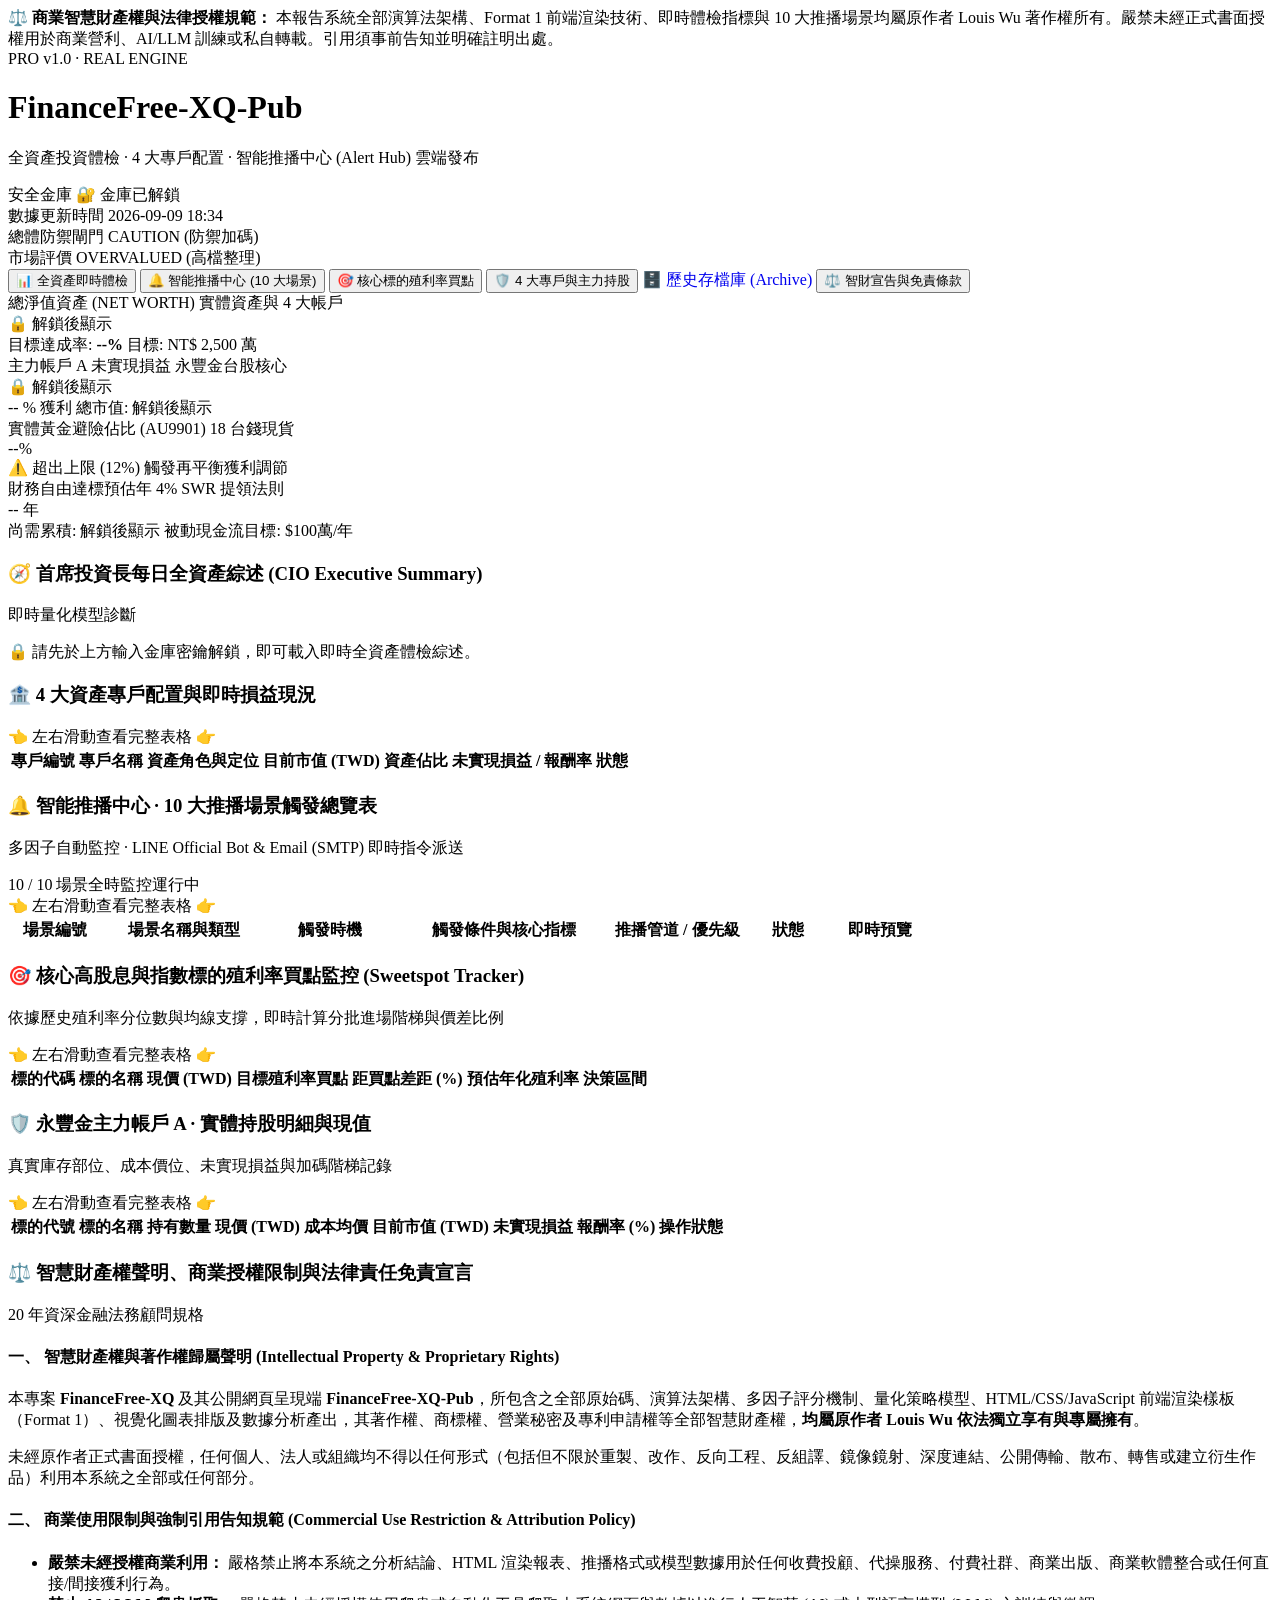
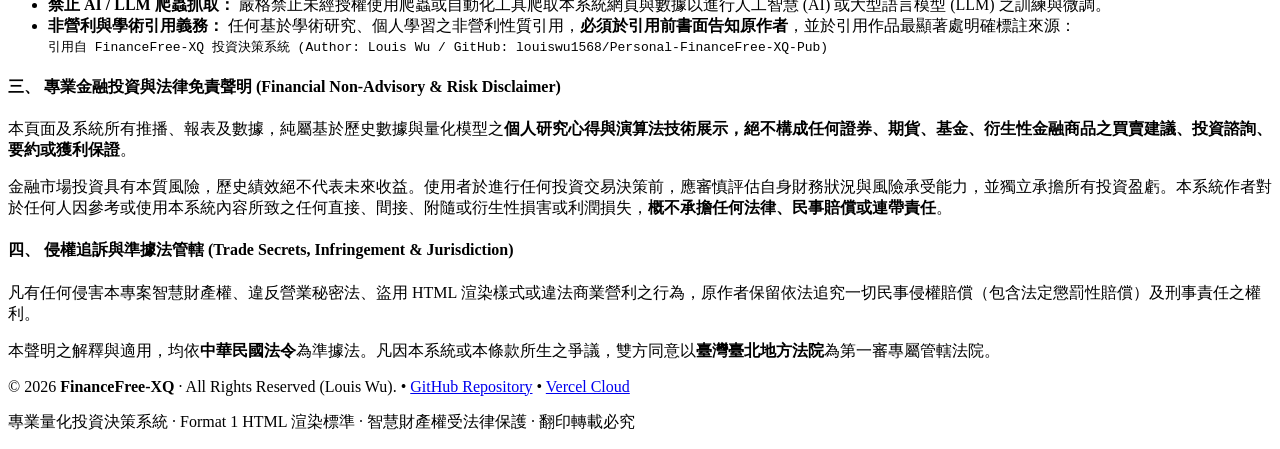
==== index.html @ f8b5282b "chore(repo): 對齊 GitHub 新儲存庫名稱 Personal-FinanceFree-XQ-Pub 與 Personal-FinanceFree-XQ" ====
<!DOCTYPE html>
<html lang="zh-TW">
<head>
  <meta charset="UTF-8" />
  <meta name="viewport" content="width=device-width, initial-scale=1.0" />
  <title>FinanceFree-XQ-Pub · 全資產投資體檢與智能推播報告v1.0</title>
  <link rel="preconnect" href="https://fonts.googleapis.com">
  <link rel="preconnect" href="https://fonts.gstatic.com" crossorigin>
  <link href="https://fonts.googleapis.com/css2?family=Outfit:wght@300;400;600;700;800&family=Noto+Sans+TC:wght@300;400;500;700&display=swap" rel="stylesheet">
  <link rel="stylesheet" href="styles.css" />
</head>
<body>
  <!-- Ambient Glow Background Orbs -->
  <div class="glow-orb orb-1"></div>
  <div class="glow-orb orb-2"></div>
  <div class="glow-orb orb-3"></div>

  <!-- Legal Notice Top Strip -->
  <aside class="legal-strip">
    <div class="legal-strip-inner">
      <span class="legal-icon">⚖️</span>
      <span class="legal-text"><strong>商業智慧財產權與法律授權規範：</strong> 本報告系統全部演算法架構、Format 1 前端渲染技術、即時體檢指標與 10 大推播場景均屬原作者 Louis Wu 著作權所有。嚴禁未經正式書面授權用於商業營利、AI/LLM 訓練或私自轉載。引用須事前告知並明確註明出處。</span>
    </div>
  </aside>

  <div class="main-wrapper">
    <!-- Frosted Glass Master Container -->
    <div class="glass-container">
      
      <!-- Top Brand Header -->
      <header class="dashboard-header">
        <div class="brand-block">
          <div class="brand-badge">PRO v1.0 · REAL ENGINE</div>
          <h1 class="gradient-title">FinanceFree-XQ-Pub</h1>
          <p class="brand-subtitle">全資產投資體檢 · 4 大專戶配置 · 智能推播中心 (Alert Hub) 雲端發布</p>
        </div>
        <div class="meta-block">
          <div class="meta-pill" id="vault-pill" style="cursor:pointer;" title="點擊可重新鎖定金庫" onclick="promptRelock()">
            <span class="meta-label">安全金庫</span>
            <span class="badge vault-badge-unlocked" id="vault-status-badge">🔐 金庫已解鎖</span>
          </div>
          <div class="meta-pill">
            <span class="meta-label">數據更新時間</span>
            <span class="meta-value" id="meta-date">2026-09-09 18:34</span>
          </div>
          <div class="meta-pill">
            <span class="meta-label">總體防禦閘門</span>
            <span class="badge badge-caution" id="meta-gate">CAUTION (防禦加碼)</span>
          </div>
          <div class="meta-pill">
            <span class="meta-label">市場評價</span>
            <span class="badge badge-warn" id="meta-regime">OVERVALUED (高檔整理)</span>
          </div>
        </div>
      </header>

      <!-- Navigation Tabs (Okinawa Style Glowing Pills) -->
      <nav class="tabs-nav">
        <button class="nav-pill active" data-tab="tab-overview">
          <span class="nav-icon">📊</span> 全資產即時體檢
        </button>
        <button class="nav-pill" data-tab="tab-alerts">
          <span class="nav-icon">🔔</span> 智能推播中心 (10 大場景)
        </button>
        <button class="nav-pill" data-tab="tab-targets">
          <span class="nav-icon">🎯</span> 核心標的殖利率買點
        </button>
        <button class="nav-pill" data-tab="tab-holdings">
          <span class="nav-icon">🛡️</span> 4 大專戶與主力持股
        </button>
        <a href="./Archive" class="nav-pill" style="text-decoration:none;"><span class="nav-icon">🗄️</span> 歷史存檔庫 (Archive)</a>
        <button class="nav-pill" data-tab="tab-legal">
          <span class="nav-icon">⚖️</span> 智財宣告與免責條款
        </button>
      </nav>

      <!-- TAB 1: Real Overview & KPIs -->
      <section id="tab-overview" class="tab-pane active">
        <!-- 4 Major KPI Cards -->
        <div class="kpi-grid">
          <div class="kpi-card glass-card card-glow-blue">
            <div class="kpi-header">
              <span class="kpi-tag">總淨值資產 (NET WORTH)</span>
              <span class="badge-sub">實體資產與 4 大帳戶</span>
            </div>
            <div class="kpi-num" id="kpi-net-worth">🔒 解鎖後顯示</div>
            <div class="progress-wrap">
              <div class="progress-info">
                <span>目標達成率: <strong id="kpi-coverage">--%</strong></span>
                <span>目標: NT$ 2,500 萬</span>
              </div>
              <div class="progress-track">
                <div class="progress-fill" id="kpi-progress-bar" style="width: 0%;"></div>
              </div>
            </div>
          </div>

          <div class="kpi-card glass-card card-glow-green">
            <div class="kpi-header">
              <span class="kpi-tag">主力帳戶 A 未實現損益</span>
              <span class="badge-sub positive">永豐金台股核心</span>
            </div>
            <div class="kpi-num" id="kpi-port-a-pnl">🔒 解鎖後顯示</div>
            <div class="kpi-sub-text">
              <span class="pnl-pct-badge up">-- % 獲利</span>
              <span class="sub-muted">總市值: 解鎖後顯示</span>
            </div>
          </div>

          <div class="kpi-card glass-card card-glow-amber">
            <div class="kpi-header">
              <span class="kpi-tag">實體黃金避險佔比 (AU9901)</span>
              <span class="badge-sub warn">18 台錢現貨</span>
            </div>
            <div class="kpi-num warning" id="kpi-gold-pct">--%</div>
            <div class="kpi-sub-text">
              <span class="alert-pill">⚠️ 超出上限 (12%)</span>
              <span class="sub-muted">觸發再平衡獲利調節</span>
            </div>
          </div>

          <div class="kpi-card glass-card card-glow-purple">
            <div class="kpi-header">
              <span class="kpi-tag">財務自由達標預估年</span>
              <span class="badge-sub">4% SWR 提領法則</span>
            </div>
            <div class="kpi-num highlight" id="kpi-goal-year">-- 年</div>
            <div class="kpi-sub-text">
              <span id="kpi-gap-to-goal">尚需累積: 解鎖後顯示</span>
              <span class="sub-muted">被動現金流目標: $100萬/年</span>
            </div>
          </div>
        </div>

        <!-- CIO Daily Synthesis -->
        <div class="glass-card summary-box mt-4">
          <div class="card-title-bar">
            <h3>🧭 首席投資長每日全資產綜述 (CIO Executive Summary)</h3>
            <span class="timestamp-tag">即時量化模型診斷</span>
          </div>
          <p class="summary-content" id="cio-summary-text">
            🔒 請先於上方輸入金庫密鑰解鎖，即可載入即時全資產體檢綜述。
          </p>
        </div>

        <!-- 4 Accounts Distribution Table -->
        <div class="glass-card mt-4">
          <div class="card-title-bar">
            <h3>🏦 4 大資產專戶配置與即時損益現況</h3>
          </div>
          <div class="table-scroll-hint">👈 左右滑動查看完整表格 👉</div>
          <div class="table-container">
            <table class="luxury-table">
              <thead>
                <tr>
                  <th>專戶編號</th>
                  <th>專戶名稱</th>
                  <th>資產角色與定位</th>
                  <th>目前市值 (TWD)</th>
                  <th>資產佔比</th>
                  <th>未實現損益 / 報酬率</th>
                  <th>狀態</th>
                </tr>
              </thead>
              <tbody id="accounts-table-body">
                <!-- Rendered dynamically -->
              </tbody>
            </table>
          </div>
        </div>
      </section>

      <!-- TAB 2: 10 Smart Alert Scenarios -->
      <section id="tab-alerts" class="tab-pane">
        <div class="glass-card">
          <div class="card-title-bar flex-between">
            <div>
              <h3>🔔 智能推播中心 · 10 大推播場景觸發總覽表</h3>
              <p class="card-desc">多因子自動監控 · LINE Official Bot & Email (SMTP) 即時指令派送</p>
            </div>
            <span class="pulse-badge"><span class="pulse-dot"></span> 10 / 10 場景全時監控運行中</span>
          </div>
          <div class="table-scroll-hint">👈 左右滑動查看完整表格 👉</div>
          <div class="table-container">
            <table class="luxury-table scenarios-table">
              <thead>
                <tr>
                  <th style="width: 10%;">場景編號</th>
                  <th style="width: 18%;">場景名稱與類型</th>
                  <th style="width: 14%;">觸發時機</th>
                  <th style="width: 24%;">觸發條件與核心指標</th>
                  <th style="width: 14%;">推播管道 / 優先級</th>
                  <th style="width: 10%;">狀態</th>
                  <th style="width: 10%;">即時預覽</th>
                </tr>
              </thead>
              <tbody id="scenarios-table-body">
                <!-- Rendered dynamically -->
              </tbody>
            </table>
          </div>
        </div>
      </section>

      <!-- TAB 3: Buy Targets & Yield Sweetspot -->
      <section id="tab-targets" class="tab-pane">
        <div class="glass-card">
          <div class="card-title-bar">
            <h3>🎯 核心高股息與指數標的殖利率買點監控 (Sweetspot Tracker)</h3>
            <p class="card-desc">依據歷史殖利率分位數與均線支撐，即時計算分批進場階梯與價差比例</p>
          </div>
          <div class="table-scroll-hint">👈 左右滑動查看完整表格 👉</div>
          <div class="table-container">
            <table class="luxury-table">
              <thead>
                <tr>
                  <th>標的代碼</th>
                  <th>標的名稱</th>
                  <th>現價 (TWD)</th>
                  <th>目標殖利率買點</th>
                  <th>距買點差距 (%)</th>
                  <th>預估年化殖利率</th>
                  <th>決策區間</th>
                </tr>
              </thead>
              <tbody id="targets-table-body">
                <!-- Rendered dynamically -->
              </tbody>
            </table>
          </div>
        </div>
      </section>

      <!-- TAB 4: Real Holdings in Portfolio A -->
      <section id="tab-holdings" class="tab-pane">
        <div class="glass-card">
          <div class="card-title-bar">
            <h3>🛡️ 永豐金主力帳戶 A · 實體持股明細與現值</h3>
            <p class="card-desc">真實庫存部位、成本價位、未實現損益與加碼階梯記錄</p>
          </div>
          <div class="table-scroll-hint">👈 左右滑動查看完整表格 👉</div>
          <div class="table-container">
            <table class="luxury-table">
              <thead>
                <tr>
                  <th>標的代號</th>
                  <th>標的名稱</th>
                  <th>持有數量</th>
                  <th>現價 (TWD)</th>
                  <th>成本均價</th>
                  <th>目前市值 (TWD)</th>
                  <th>未實現損益</th>
                  <th>報酬率 (%)</th>
                  <th>操作狀態</th>
                </tr>
              </thead>
              <tbody id="holdings-table-body">
                <!-- Rendered dynamically -->
              </tbody>
            </table>
          </div>
        </div>
      </section>

      <!-- TAB 5: Commercial Legal Policy -->
      <section id="tab-legal" class="tab-pane">
        <div class="glass-card legal-container">
          <div class="card-title-bar">
            <h3>⚖️ 智慧財產權聲明、商業授權限制與法律責任免責宣言</h3>
            <span class="legal-badge-pill">20 年資深金融法務顧問規格</span>
          </div>
          <div class="legal-content">
            <div class="legal-clause">
              <h4>一、 智慧財產權與著作權歸屬聲明 (Intellectual Property & Proprietary Rights)</h4>
              <p>
                本專案 <strong>FinanceFree-XQ</strong> 及其公開網頁呈現端 <strong>FinanceFree-XQ-Pub</strong>，所包含之全部原始碼、演算法架構、多因子評分機制、量化策略模型、HTML/CSS/JavaScript 前端渲染樣板（Format 1）、視覺化圖表排版及數據分析產出，其著作權、商標權、營業秘密及專利申請權等全部智慧財產權，<strong>均屬原作者 Louis Wu 依法獨立享有與專屬擁有</strong>。
              </p>
              <p>
                未經原作者正式書面授權，任何個人、法人或組織均不得以任何形式（包括但不限於重製、改作、反向工程、反組譯、鏡像鏡射、深度連結、公開傳輸、散布、轉售或建立衍生作品）利用本系統之全部或任何部分。
              </p>
            </div>

            <div class="legal-clause">
              <h4>二、 商業使用限制與強制引用告知規範 (Commercial Use Restriction & Attribution Policy)</h4>
              <ul>
                <li><strong>嚴禁未經授權商業利用：</strong> 嚴格禁止將本系統之分析結論、HTML 渲染報表、推播格式或模型數據用於任何收費投顧、代操服務、付費社群、商業出版、商業軟體整合或任何直接/間接獲利行為。</li>
                <li><strong>禁止 AI / LLM 爬蟲抓取：</strong> 嚴格禁止未經授權使用爬蟲或自動化工具爬取本系統網頁與數據以進行人工智慧 (AI) 或大型語言模型 (LLM) 之訓練與微調。</li>
                <li><strong>非營利與學術引用義務：</strong> 任何基於學術研究、個人學習之非營利性質引用，<strong>必須於引用前書面告知原作者</strong>，並於引用作品最顯著處明確標註來源：<br>
                  <code class="citation-code">引用自 FinanceFree-XQ 投資決策系統 (Author: Louis Wu / GitHub: louiswu1568/Personal-FinanceFree-XQ-Pub)</code>
                </li>
              </ul>
            </div>

            <div class="legal-clause">
              <h4>三、 專業金融投資與法律免責聲明 (Financial Non-Advisory & Risk Disclaimer)</h4>
              <p>
                本頁面及系統所有推播、報表及數據，純屬基於歷史數據與量化模型之<strong>個人研究心得與演算法技術展示，絕不構成任何證券、期貨、基金、衍生性金融商品之買賣建議、投資諮詢、要約或獲利保證</strong>。
              </p>
              <p>
                金融市場投資具有本質風險，歷史績效絕不代表未來收益。使用者於進行任何投資交易決策前，應審慎評估自身財務狀況與風險承受能力，並獨立承擔所有投資盈虧。本系統作者對於任何人因參考或使用本系統內容所致之任何直接、間接、附隨或衍生性損害或利潤損失，<strong>概不承擔任何法律、民事賠償或連帶責任</strong>。
              </p>
            </div>

            <div class="legal-clause">
              <h4>四、 侵權追訴與準據法管轄 (Trade Secrets, Infringement & Jurisdiction)</h4>
              <p>
                凡有任何侵害本專案智慧財產權、違反營業秘密法、盜用 HTML 渲染樣式或違法商業營利之行為，原作者保留依法追究一切民事侵權賠償（包含法定懲罰性賠償）及刑事責任之權利。
              </p>
              <p>
                本聲明之解釋與適用，均依<strong>中華民國法令</strong>為準據法。凡因本系統或本條款所生之爭議，雙方同意以<strong>臺灣臺北地方法院</strong>為第一審專屬管轄法院。
              </p>
            </div>
          </div>
        </div>
      </section>

      <!-- Footer -->
      <footer class="dashboard-footer">
        <div class="footer-links">
          <span>© 2026 <strong>FinanceFree-XQ</strong> · All Rights Reserved (Louis Wu).</span>
          <span class="footer-dot">•</span>
          <a href="https://github.com/louiswu1568/Personal-FinanceFree-XQ-Pub.git" target="_blank">GitHub Repository</a>
          <span class="footer-dot">•</span>
          <a href="https://financefree-xq-pub.vercel.app/" target="_blank">Vercel Cloud</a>
        </div>
        <p class="footer-legal-tag">專業量化投資決策系統 · Format 1 HTML 渲染標準 · 智慧財產權受法律保護 · 翻印轉載必究</p>
      </footer>
    </div>
  </div>

  <!-- Scenario Preview Interactive Modal -->
  <div id="preview-modal" class="modal-backdrop" style="display: none;">
    <div class="modal-box glass-card">
      <div class="modal-header">
        <div class="modal-title-group">
          <span class="modal-badge" id="modal-id">SCENARIO-01</span>
          <h3 id="modal-title">場景推播內容預覽</h3>
        </div>
        <button id="modal-close" class="modal-close-btn">&times;</button>
      </div>
      <div class="modal-body">
        <div class="preview-channel-pill" id="modal-channel">LINE Official Bot</div>
        <div class="preview-bubble-box" id="modal-content">
          載入中...
        </div>
      </div>
    </div>
  </div>

  <script src="app.js"></script>

  <!-- Security Vault Unlock Modal (方案 1 + 方案 2 整合) -->
  <div id="vault-modal" class="modal-backdrop" style="display:none;">
    <div class="vault-dialog">
      <div class="vault-icon-wrap">
        <div class="vault-glow-circle">🔐</div>
      </div>
      <div class="brand-badge" style="margin-bottom:8px;">FINANCEFREE-XQ AES-256 VAULT</div>
      <h2 class="vault-modal-title">個人資產金庫 · 安全解鎖</h2>
      <p class="vault-modal-desc">
        本體檢報告全量數據採用金融級 <strong>AES-256-GCM 密文加密</strong>。<br>
        公開伺服器未儲存明文資產，請輸入金庫密鑰或透過 LINE 官方申請。
      </p>

      <div class="vault-input-group">
        <span class="input-icon">🔑</span>
        <input type="password" id="vault-passkey-input" class="vault-input" placeholder="請輸入金庫解鎖密鑰 (Passkey)..." autocomplete="current-password" />
        <button type="button" id="vault-toggle-visibility" class="btn-toggle-eye" title="顯示/隱藏密碼">👁️</button>
      </div>

      <div id="vault-error-msg" class="vault-error" style="display:none;">
        ⚠️ 通行密鑰錯誤，無法解密資產金庫，請重新輸入！
      </div>

      <div class="vault-btn-group">
        <button type="button" id="btn-vault-unlock" class="btn-vault-unlock">
          <span>🔓 立即解密並進入報告</span>
        </button>
      </div>

      <!-- 訪客 LINE 申辦通道 (方案 B) -->
      <div class="vault-apply-divider">
        <span>訪客權限申請</span>
      </div>

      <div class="vault-apply-card">
        <div class="apply-card-left">
          <span class="line-badge-icon">📲</span>
          <div>
            <div class="apply-card-title">尚未取得通行密鑰？</div>
            <div class="apply-card-sub">透過 LINE 官方機器人申請訪客授權與一鍵解鎖 Token</div>
          </div>
        </div>
        <button type="button" id="btn-open-line-apply" class="btn-line-apply">
          <span>申請密鑰</span>
        </button>
      </div>

      <div class="vault-hint-box" style="margin-top:14px;">
        <div class="hint-title">💡 1-Click 快捷授權說明</div>
        <div class="hint-body">
          • 點擊 <strong>LINE 官方推播或授權核發連結</strong> 時，系統將自動附帶專屬 Token 瞬間解密。<br>
          • 授權狀態會在當前工作階段（Session）妥善保存。
        </div>
      </div>
    </div>
  </div>

  <!-- LINE Official Bot Application Modal (方案 B 申辦中心) -->
  <div id="line-apply-modal" class="modal-backdrop" style="display:none;">
    <div class="line-apply-modal-card">
      <div style="display:flex; justify-content:space-between; align-items:center; margin-bottom:12px;">
        <div style="display:flex; align-items:center; gap:8px;">
          <span class="badge badge-safe" style="background:#06c755; color:#fff; border:none; font-weight:700;">LINE OFFICIAL BOT</span>
          <span style="font-size:0.78rem; color:#94a3b8; font-family:monospace;">ID: @208jinte</span>
        </div>
        <button type="button" id="btn-close-line-modal" style="background:none; border:none; color:#94a3b8; font-size:1.3rem; cursor:pointer;">&times;</button>
      </div>
      <h2 style="font-size:1.3rem; font-weight:700; color:#f8fafc; margin-bottom:6px;">📲 LINE 官方帳號 · 訪客密鑰申請</h2>
      <p style="font-size:0.84rem; color:#94a3b8; line-height:1.5;">
        本報告為 Louis Wu 個人量化資產體檢系統。請透過 LINE 官方機器人提交訪客通行申請：
      </p>

      <div style="display:flex; align-items:center; gap:16px; background:rgba(255,255,255,0.03); border:1px solid rgba(255,255,255,0.08); border-radius:14px; padding:12px; margin:14px 0;">
        <img src="https://api.qrserver.com/v1/create-qr-code/?size=100x100&data=https%3A%2F%2Fline.me%2FR%2Fti%2Fp%2F%40208jinte" alt="LINE Bot QR Code" style="width:78px; height:78px; border-radius:10px; background:#fff; padding:4px;" />
        <div style="flex:1;">
          <div style="font-size:0.85rem; font-weight:700; color:#f8fafc; margin-bottom:4px;">官方帳號 ID：<code style="color:#06c755; background:rgba(6,199,85,0.15); padding:2px 6px; border-radius:6px;">@208jinte</code></div>
          <div style="font-size:0.76rem; color:#94a3b8; line-height:1.4;">手機掃描 QR Code 或搜尋 ID 加入好友</div>
          <button type="button" onclick="navigator.clipboard.writeText('@208jinte'); alert('已複製 LINE 官方帳號 ID: @208jinte');" style="margin-top:6px; background:rgba(255,255,255,0.08); border:1px solid rgba(255,255,255,0.15); color:#38bdf8; font-size:0.75rem; padding:3px 8px; border-radius:6px; cursor:pointer;">📋 複製 LINE ID</button>
        </div>
      </div>

      <div class="line-steps-list" style="margin:10px 0 14px 0;">
        <div class="line-step-item">
          <div class="step-num-badge">1</div>
          <div>
            <div class="step-content-title">加入 LINE 官方機器人</div>
            <div class="step-content-desc">點擊下方按鈕或掃描上方 QR Code 加入好友。</div>
          </div>
        </div>
        <div class="line-step-item">
          <div class="step-num-badge">2</div>
          <div>
            <div class="step-content-title">傳送申請文字</div>
            <div class="step-content-desc">傳送：<code>【申請訪客密鑰】姓名 / 單位與用途</code>。</div>
          </div>
        </div>
        <div class="line-step-item">
          <div class="step-num-badge">3</div>
          <div>
            <div class="step-content-title">取得 1-Click 解密連結</div>
            <div class="step-content-desc">作者審核後，系統將回傳專屬 Token 連結，點擊即可無縫解鎖！</div>
          </div>
        </div>
      </div>

      <a href="https://line.me/R/ti/p/@208jinte" target="_blank" class="line-action-btn-primary" id="line-open-link">
        <span>💬 點擊加入 LINE 官方帳號 (@208jinte)</span>
      </a>

      <div style="text-align:center; margin-top:10px;">
        <span style="font-size:0.75rem; color:#64748b;">
          備用聯絡信箱：<a href="mailto:louiswu1568@gmail.com?subject=[申請訪客密鑰]%20FinanceFree-XQ%20資產體檢報告" style="color:#38bdf8; text-decoration:underline;">louiswu1568@gmail.com</a>
        </span>
      </div>

      <button type="button" class="btn-close-apply" id="btn-cancel-line-modal">
        返回密碼輸入
      </button>
    </div>
  </div>

</body>
</html>
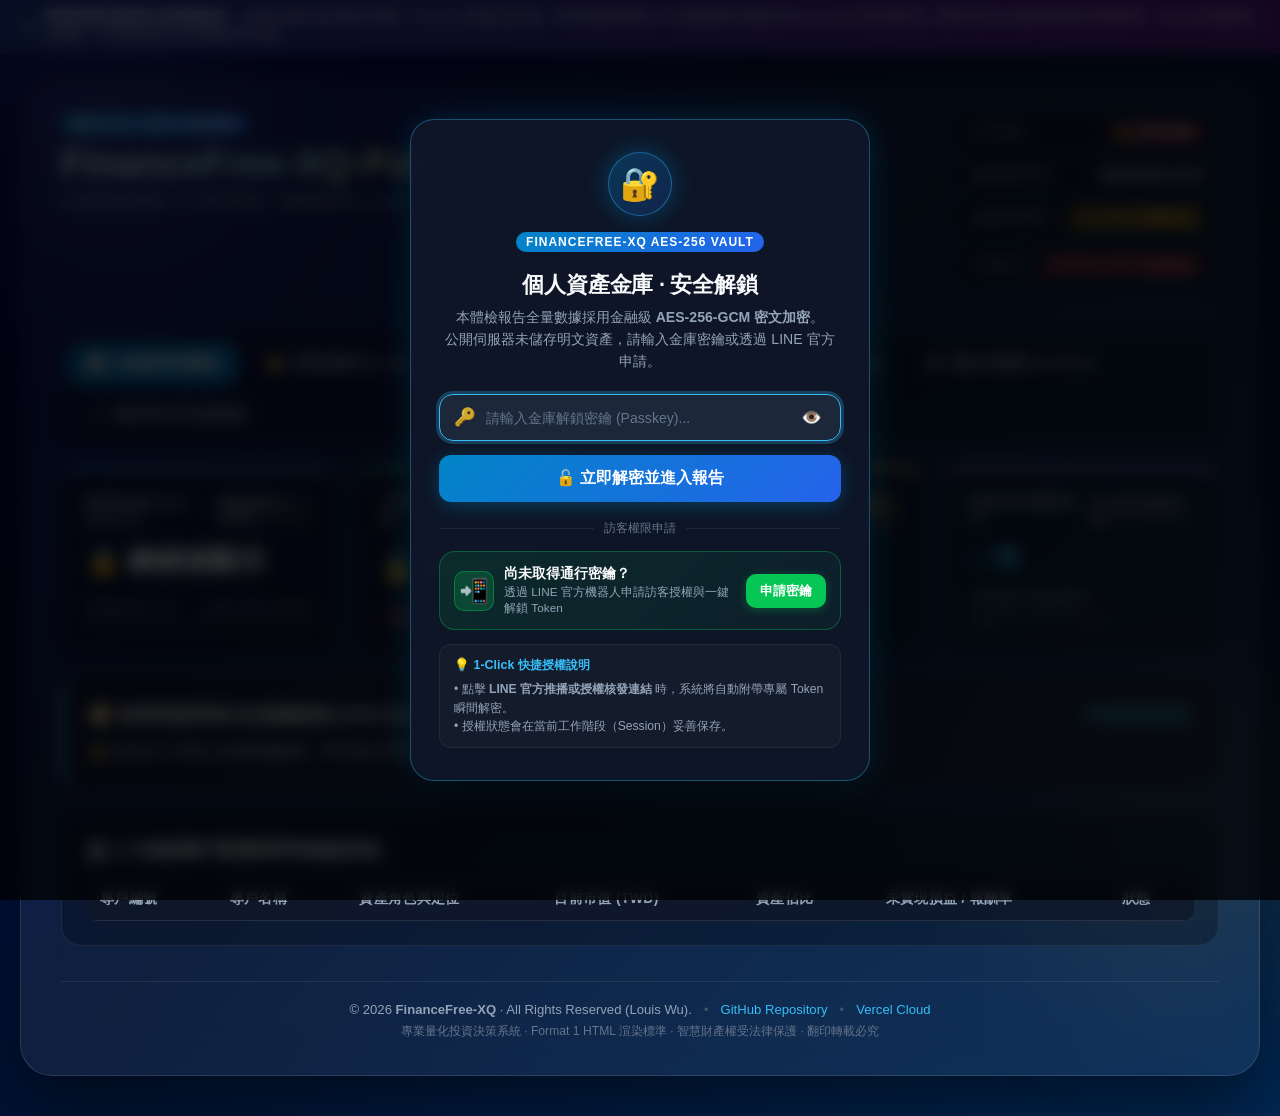
==== commit 4622ab94: "feat(security): publish AES-256-GCM encrypted report (2026-11-24 10:08:53)" ====
--- a/index.html
+++ b/index.html
@@ -1,474 +1,474 @@
-<!DOCTYPE html>
-<html lang="zh-TW">
-<head>
-  <meta charset="UTF-8" />
-  <meta name="viewport" content="width=device-width, initial-scale=1.0" />
-  <title>FinanceFree-XQ-Pub · 全資產投資體檢與智能推播報告v1.0</title>
-  <link rel="preconnect" href="https://fonts.googleapis.com">
-  <link rel="preconnect" href="https://fonts.gstatic.com" crossorigin>
-  <link href="https://fonts.googleapis.com/css2?family=Outfit:wght@300;400;600;700;800&family=Noto+Sans+TC:wght@300;400;500;700&display=swap" rel="stylesheet">
-  <link rel="stylesheet" href="styles.css" />
-</head>
-<body>
-  <!-- Ambient Glow Background Orbs -->
-  <div class="glow-orb orb-1"></div>
-  <div class="glow-orb orb-2"></div>
-  <div class="glow-orb orb-3"></div>
-
-  <!-- Legal Notice Top Strip -->
-  <aside class="legal-strip">
-    <div class="legal-strip-inner">
-      <span class="legal-icon">⚖️</span>
-      <span class="legal-text"><strong>商業智慧財產權與法律授權規範：</strong> 本報告系統全部演算法架構、Format 1 前端渲染技術、即時體檢指標與 10 大推播場景均屬原作者 Louis Wu 著作權所有。嚴禁未經正式書面授權用於商業營利、AI/LLM 訓練或私自轉載。引用須事前告知並明確註明出處。</span>
-    </div>
-  </aside>
-
-  <div class="main-wrapper">
-    <!-- Frosted Glass Master Container -->
-    <div class="glass-container">
-      
-      <!-- Top Brand Header -->
-      <header class="dashboard-header">
-        <div class="brand-block">
-          <div class="brand-badge">PRO v1.0 · REAL ENGINE</div>
-          <h1 class="gradient-title">FinanceFree-XQ-Pub</h1>
-          <p class="brand-subtitle">全資產投資體檢 · 4 大專戶配置 · 智能推播中心 (Alert Hub) 雲端發布</p>
-        </div>
-        <div class="meta-block">
-          <div class="meta-pill" id="vault-pill" style="cursor:pointer;" title="點擊可重新鎖定金庫" onclick="promptRelock()">
-            <span class="meta-label">安全金庫</span>
-            <span class="badge vault-badge-unlocked" id="vault-status-badge">🔐 金庫已解鎖</span>
-          </div>
-          <div class="meta-pill">
-            <span class="meta-label">數據更新時間</span>
-            <span class="meta-value" id="meta-date">2026-09-09 18:34</span>
-          </div>
-          <div class="meta-pill">
-            <span class="meta-label">總體防禦閘門</span>
-            <span class="badge badge-caution" id="meta-gate">CAUTION (防禦加碼)</span>
-          </div>
-          <div class="meta-pill">
-            <span class="meta-label">市場評價</span>
-            <span class="badge badge-warn" id="meta-regime">OVERVALUED (高檔整理)</span>
-          </div>
-        </div>
-      </header>
-
-      <!-- Navigation Tabs (Okinawa Style Glowing Pills) -->
-      <nav class="tabs-nav">
-        <button class="nav-pill active" data-tab="tab-overview">
-          <span class="nav-icon">📊</span> 全資產即時體檢
-        </button>
-        <button class="nav-pill" data-tab="tab-alerts">
-          <span class="nav-icon">🔔</span> 智能推播中心 (10 大場景)
-        </button>
-        <button class="nav-pill" data-tab="tab-targets">
-          <span class="nav-icon">🎯</span> 核心標的殖利率買點
-        </button>
-        <button class="nav-pill" data-tab="tab-holdings">
-          <span class="nav-icon">🛡️</span> 4 大專戶與主力持股
-        </button>
-        <a href="./Archive" class="nav-pill" style="text-decoration:none;"><span class="nav-icon">🗄️</span> 歷史存檔庫 (Archive)</a>
-        <button class="nav-pill" data-tab="tab-legal">
-          <span class="nav-icon">⚖️</span> 智財宣告與免責條款
-        </button>
-      </nav>
-
-      <!-- TAB 1: Real Overview & KPIs -->
-      <section id="tab-overview" class="tab-pane active">
-        <!-- 4 Major KPI Cards -->
-        <div class="kpi-grid">
-          <div class="kpi-card glass-card card-glow-blue">
-            <div class="kpi-header">
-              <span class="kpi-tag">總淨值資產 (NET WORTH)</span>
-              <span class="badge-sub">實體資產與 4 大帳戶</span>
-            </div>
-            <div class="kpi-num" id="kpi-net-worth">🔒 解鎖後顯示</div>
-            <div class="progress-wrap">
-              <div class="progress-info">
-                <span>目標達成率: <strong id="kpi-coverage">--%</strong></span>
-                <span>目標: NT$ 2,500 萬</span>
-              </div>
-              <div class="progress-track">
-                <div class="progress-fill" id="kpi-progress-bar" style="width: 0%;"></div>
-              </div>
-            </div>
-          </div>
-
-          <div class="kpi-card glass-card card-glow-green">
-            <div class="kpi-header">
-              <span class="kpi-tag">主力帳戶 A 未實現損益</span>
-              <span class="badge-sub positive">永豐金台股核心</span>
-            </div>
-            <div class="kpi-num" id="kpi-port-a-pnl">🔒 解鎖後顯示</div>
-            <div class="kpi-sub-text">
-              <span class="pnl-pct-badge up">-- % 獲利</span>
-              <span class="sub-muted">總市值: 解鎖後顯示</span>
-            </div>
-          </div>
-
-          <div class="kpi-card glass-card card-glow-amber">
-            <div class="kpi-header">
-              <span class="kpi-tag">實體黃金避險佔比 (AU9901)</span>
-              <span class="badge-sub warn">18 台錢現貨</span>
-            </div>
-            <div class="kpi-num warning" id="kpi-gold-pct">--%</div>
-            <div class="kpi-sub-text">
-              <span class="alert-pill">⚠️ 超出上限 (12%)</span>
-              <span class="sub-muted">觸發再平衡獲利調節</span>
-            </div>
-          </div>
-
-          <div class="kpi-card glass-card card-glow-purple">
-            <div class="kpi-header">
-              <span class="kpi-tag">財務自由達標預估年</span>
-              <span class="badge-sub">4% SWR 提領法則</span>
-            </div>
-            <div class="kpi-num highlight" id="kpi-goal-year">-- 年</div>
-            <div class="kpi-sub-text">
-              <span id="kpi-gap-to-goal">尚需累積: 解鎖後顯示</span>
-              <span class="sub-muted">被動現金流目標: $100萬/年</span>
-            </div>
-          </div>
-        </div>
-
-        <!-- CIO Daily Synthesis -->
-        <div class="glass-card summary-box mt-4">
-          <div class="card-title-bar">
-            <h3>🧭 首席投資長每日全資產綜述 (CIO Executive Summary)</h3>
-            <span class="timestamp-tag">即時量化模型診斷</span>
-          </div>
-          <p class="summary-content" id="cio-summary-text">
-            🔒 請先於上方輸入金庫密鑰解鎖，即可載入即時全資產體檢綜述。
-          </p>
-        </div>
-
-        <!-- 4 Accounts Distribution Table -->
-        <div class="glass-card mt-4">
-          <div class="card-title-bar">
-            <h3>🏦 4 大資產專戶配置與即時損益現況</h3>
-          </div>
-          <div class="table-scroll-hint">👈 左右滑動查看完整表格 👉</div>
-          <div class="table-container">
-            <table class="luxury-table">
-              <thead>
-                <tr>
-                  <th>專戶編號</th>
-                  <th>專戶名稱</th>
-                  <th>資產角色與定位</th>
-                  <th>目前市值 (TWD)</th>
-                  <th>資產佔比</th>
-                  <th>未實現損益 / 報酬率</th>
-                  <th>狀態</th>
-                </tr>
-              </thead>
-              <tbody id="accounts-table-body">
-                <!-- Rendered dynamically -->
-              </tbody>
-            </table>
-          </div>
-        </div>
-      </section>
-
-      <!-- TAB 2: 10 Smart Alert Scenarios -->
-      <section id="tab-alerts" class="tab-pane">
-        <div class="glass-card">
-          <div class="card-title-bar flex-between">
-            <div>
-              <h3>🔔 智能推播中心 · 10 大推播場景觸發總覽表</h3>
-              <p class="card-desc">多因子自動監控 · LINE Official Bot & Email (SMTP) 即時指令派送</p>
-            </div>
-            <span class="pulse-badge"><span class="pulse-dot"></span> 10 / 10 場景全時監控運行中</span>
-          </div>
-          <div class="table-scroll-hint">👈 左右滑動查看完整表格 👉</div>
-          <div class="table-container">
-            <table class="luxury-table scenarios-table">
-              <thead>
-                <tr>
-                  <th style="width: 10%;">場景編號</th>
-                  <th style="width: 18%;">場景名稱與類型</th>
-                  <th style="width: 14%;">觸發時機</th>
-                  <th style="width: 24%;">觸發條件與核心指標</th>
-                  <th style="width: 14%;">推播管道 / 優先級</th>
-                  <th style="width: 10%;">狀態</th>
-                  <th style="width: 10%;">即時預覽</th>
-                </tr>
-              </thead>
-              <tbody id="scenarios-table-body">
-                <!-- Rendered dynamically -->
-              </tbody>
-            </table>
-          </div>
-        </div>
-      </section>
-
-      <!-- TAB 3: Buy Targets & Yield Sweetspot -->
-      <section id="tab-targets" class="tab-pane">
-        <div class="glass-card">
-          <div class="card-title-bar">
-            <h3>🎯 核心高股息與指數標的殖利率買點監控 (Sweetspot Tracker)</h3>
-            <p class="card-desc">依據歷史殖利率分位數與均線支撐，即時計算分批進場階梯與價差比例</p>
-          </div>
-          <div class="table-scroll-hint">👈 左右滑動查看完整表格 👉</div>
-          <div class="table-container">
-            <table class="luxury-table">
-              <thead>
-                <tr>
-                  <th>標的代碼</th>
-                  <th>標的名稱</th>
-                  <th>現價 (TWD)</th>
-                  <th>目標殖利率買點</th>
-                  <th>距買點差距 (%)</th>
-                  <th>預估年化殖利率</th>
-                  <th>決策區間</th>
-                </tr>
-              </thead>
-              <tbody id="targets-table-body">
-                <!-- Rendered dynamically -->
-              </tbody>
-            </table>
-          </div>
-        </div>
-      </section>
-
-      <!-- TAB 4: Real Holdings in Portfolio A -->
-      <section id="tab-holdings" class="tab-pane">
-        <div class="glass-card">
-          <div class="card-title-bar">
-            <h3>🛡️ 永豐金主力帳戶 A · 實體持股明細與現值</h3>
-            <p class="card-desc">真實庫存部位、成本價位、未實現損益與加碼階梯記錄</p>
-          </div>
-          <div class="table-scroll-hint">👈 左右滑動查看完整表格 👉</div>
-          <div class="table-container">
-            <table class="luxury-table">
-              <thead>
-                <tr>
-                  <th>標的代號</th>
-                  <th>標的名稱</th>
-                  <th>持有數量</th>
-                  <th>現價 (TWD)</th>
-                  <th>成本均價</th>
-                  <th>目前市值 (TWD)</th>
-                  <th>未實現損益</th>
-                  <th>報酬率 (%)</th>
-                  <th>操作狀態</th>
-                </tr>
-              </thead>
-              <tbody id="holdings-table-body">
-                <!-- Rendered dynamically -->
-              </tbody>
-            </table>
-          </div>
-        </div>
-      </section>
-
-      <!-- TAB 5: Commercial Legal Policy -->
-      <section id="tab-legal" class="tab-pane">
-        <div class="glass-card legal-container">
-          <div class="card-title-bar">
-            <h3>⚖️ 智慧財產權聲明、商業授權限制與法律責任免責宣言</h3>
-            <span class="legal-badge-pill">20 年資深金融法務顧問規格</span>
-          </div>
-          <div class="legal-content">
-            <div class="legal-clause">
-              <h4>一、 智慧財產權與著作權歸屬聲明 (Intellectual Property & Proprietary Rights)</h4>
-              <p>
-                本專案 <strong>FinanceFree-XQ</strong> 及其公開網頁呈現端 <strong>FinanceFree-XQ-Pub</strong>，所包含之全部原始碼、演算法架構、多因子評分機制、量化策略模型、HTML/CSS/JavaScript 前端渲染樣板（Format 1）、視覺化圖表排版及數據分析產出，其著作權、商標權、營業秘密及專利申請權等全部智慧財產權，<strong>均屬原作者 Louis Wu 依法獨立享有與專屬擁有</strong>。
-              </p>
-              <p>
-                未經原作者正式書面授權，任何個人、法人或組織均不得以任何形式（包括但不限於重製、改作、反向工程、反組譯、鏡像鏡射、深度連結、公開傳輸、散布、轉售或建立衍生作品）利用本系統之全部或任何部分。
-              </p>
-            </div>
-
-            <div class="legal-clause">
-              <h4>二、 商業使用限制與強制引用告知規範 (Commercial Use Restriction & Attribution Policy)</h4>
-              <ul>
-                <li><strong>嚴禁未經授權商業利用：</strong> 嚴格禁止將本系統之分析結論、HTML 渲染報表、推播格式或模型數據用於任何收費投顧、代操服務、付費社群、商業出版、商業軟體整合或任何直接/間接獲利行為。</li>
-                <li><strong>禁止 AI / LLM 爬蟲抓取：</strong> 嚴格禁止未經授權使用爬蟲或自動化工具爬取本系統網頁與數據以進行人工智慧 (AI) 或大型語言模型 (LLM) 之訓練與微調。</li>
-                <li><strong>非營利與學術引用義務：</strong> 任何基於學術研究、個人學習之非營利性質引用，<strong>必須於引用前書面告知原作者</strong>，並於引用作品最顯著處明確標註來源：<br>
-                  <code class="citation-code">引用自 FinanceFree-XQ 投資決策系統 (Author: Louis Wu / GitHub: louiswu1568/Personal-FinanceFree-XQ-Pub)</code>
-                </li>
-              </ul>
-            </div>
-
-            <div class="legal-clause">
-              <h4>三、 專業金融投資與法律免責聲明 (Financial Non-Advisory & Risk Disclaimer)</h4>
-              <p>
-                本頁面及系統所有推播、報表及數據，純屬基於歷史數據與量化模型之<strong>個人研究心得與演算法技術展示，絕不構成任何證券、期貨、基金、衍生性金融商品之買賣建議、投資諮詢、要約或獲利保證</strong>。
-              </p>
-              <p>
-                金融市場投資具有本質風險，歷史績效絕不代表未來收益。使用者於進行任何投資交易決策前，應審慎評估自身財務狀況與風險承受能力，並獨立承擔所有投資盈虧。本系統作者對於任何人因參考或使用本系統內容所致之任何直接、間接、附隨或衍生性損害或利潤損失，<strong>概不承擔任何法律、民事賠償或連帶責任</strong>。
-              </p>
-            </div>
-
-            <div class="legal-clause">
-              <h4>四、 侵權追訴與準據法管轄 (Trade Secrets, Infringement & Jurisdiction)</h4>
-              <p>
-                凡有任何侵害本專案智慧財產權、違反營業秘密法、盜用 HTML 渲染樣式或違法商業營利之行為，原作者保留依法追究一切民事侵權賠償（包含法定懲罰性賠償）及刑事責任之權利。
-              </p>
-              <p>
-                本聲明之解釋與適用，均依<strong>中華民國法令</strong>為準據法。凡因本系統或本條款所生之爭議，雙方同意以<strong>臺灣臺北地方法院</strong>為第一審專屬管轄法院。
-              </p>
-            </div>
-          </div>
-        </div>
-      </section>
-
-      <!-- Footer -->
-      <footer class="dashboard-footer">
-        <div class="footer-links">
-          <span>© 2026 <strong>FinanceFree-XQ</strong> · All Rights Reserved (Louis Wu).</span>
-          <span class="footer-dot">•</span>
-          <a href="https://github.com/louiswu1568/Personal-FinanceFree-XQ-Pub.git" target="_blank">GitHub Repository</a>
-          <span class="footer-dot">•</span>
-          <a href="https://financefree-xq-pub.vercel.app/" target="_blank">Vercel Cloud</a>
-        </div>
-        <p class="footer-legal-tag">專業量化投資決策系統 · Format 1 HTML 渲染標準 · 智慧財產權受法律保護 · 翻印轉載必究</p>
-      </footer>
-    </div>
-  </div>
-
-  <!-- Scenario Preview Interactive Modal -->
-  <div id="preview-modal" class="modal-backdrop" style="display: none;">
-    <div class="modal-box glass-card">
-      <div class="modal-header">
-        <div class="modal-title-group">
-          <span class="modal-badge" id="modal-id">SCENARIO-01</span>
-          <h3 id="modal-title">場景推播內容預覽</h3>
-        </div>
-        <button id="modal-close" class="modal-close-btn">&times;</button>
-      </div>
-      <div class="modal-body">
-        <div class="preview-channel-pill" id="modal-channel">LINE Official Bot</div>
-        <div class="preview-bubble-box" id="modal-content">
-          載入中...
-        </div>
-      </div>
-    </div>
-  </div>
-
-  <script src="app.js"></script>
-
-  <!-- Security Vault Unlock Modal (方案 1 + 方案 2 整合) -->
-  <div id="vault-modal" class="modal-backdrop" style="display:none;">
-    <div class="vault-dialog">
-      <div class="vault-icon-wrap">
-        <div class="vault-glow-circle">🔐</div>
-      </div>
-      <div class="brand-badge" style="margin-bottom:8px;">FINANCEFREE-XQ AES-256 VAULT</div>
-      <h2 class="vault-modal-title">個人資產金庫 · 安全解鎖</h2>
-      <p class="vault-modal-desc">
-        本體檢報告全量數據採用金融級 <strong>AES-256-GCM 密文加密</strong>。<br>
-        公開伺服器未儲存明文資產，請輸入金庫密鑰或透過 LINE 官方申請。
-      </p>
-
-      <div class="vault-input-group">
-        <span class="input-icon">🔑</span>
-        <input type="password" id="vault-passkey-input" class="vault-input" placeholder="請輸入金庫解鎖密鑰 (Passkey)..." autocomplete="current-password" />
-        <button type="button" id="vault-toggle-visibility" class="btn-toggle-eye" title="顯示/隱藏密碼">👁️</button>
-      </div>
-
-      <div id="vault-error-msg" class="vault-error" style="display:none;">
-        ⚠️ 通行密鑰錯誤，無法解密資產金庫，請重新輸入！
-      </div>
-
-      <div class="vault-btn-group">
-        <button type="button" id="btn-vault-unlock" class="btn-vault-unlock">
-          <span>🔓 立即解密並進入報告</span>
-        </button>
-      </div>
-
-      <!-- 訪客 LINE 申辦通道 (方案 B) -->
-      <div class="vault-apply-divider">
-        <span>訪客權限申請</span>
-      </div>
-
-      <div class="vault-apply-card">
-        <div class="apply-card-left">
-          <span class="line-badge-icon">📲</span>
-          <div>
-            <div class="apply-card-title">尚未取得通行密鑰？</div>
-            <div class="apply-card-sub">透過 LINE 官方機器人申請訪客授權與一鍵解鎖 Token</div>
-          </div>
-        </div>
-        <button type="button" id="btn-open-line-apply" class="btn-line-apply">
-          <span>申請密鑰</span>
-        </button>
-      </div>
-
-      <div class="vault-hint-box" style="margin-top:14px;">
-        <div class="hint-title">💡 1-Click 快捷授權說明</div>
-        <div class="hint-body">
-          • 點擊 <strong>LINE 官方推播或授權核發連結</strong> 時，系統將自動附帶專屬 Token 瞬間解密。<br>
-          • 授權狀態會在當前工作階段（Session）妥善保存。
-        </div>
-      </div>
-    </div>
-  </div>
-
-  <!-- LINE Official Bot Application Modal (方案 B 申辦中心) -->
-  <div id="line-apply-modal" class="modal-backdrop" style="display:none;">
-    <div class="line-apply-modal-card">
-      <div style="display:flex; justify-content:space-between; align-items:center; margin-bottom:12px;">
-        <div style="display:flex; align-items:center; gap:8px;">
-          <span class="badge badge-safe" style="background:#06c755; color:#fff; border:none; font-weight:700;">LINE OFFICIAL BOT</span>
-          <span style="font-size:0.78rem; color:#94a3b8; font-family:monospace;">ID: @208jinte</span>
-        </div>
-        <button type="button" id="btn-close-line-modal" style="background:none; border:none; color:#94a3b8; font-size:1.3rem; cursor:pointer;">&times;</button>
-      </div>
-      <h2 style="font-size:1.3rem; font-weight:700; color:#f8fafc; margin-bottom:6px;">📲 LINE 官方帳號 · 訪客密鑰申請</h2>
-      <p style="font-size:0.84rem; color:#94a3b8; line-height:1.5;">
-        本報告為 Louis Wu 個人量化資產體檢系統。請透過 LINE 官方機器人提交訪客通行申請：
-      </p>
-
-      <div style="display:flex; align-items:center; gap:16px; background:rgba(255,255,255,0.03); border:1px solid rgba(255,255,255,0.08); border-radius:14px; padding:12px; margin:14px 0;">
-        <img src="https://api.qrserver.com/v1/create-qr-code/?size=100x100&data=https%3A%2F%2Fline.me%2FR%2Fti%2Fp%2F%40208jinte" alt="LINE Bot QR Code" style="width:78px; height:78px; border-radius:10px; background:#fff; padding:4px;" />
-        <div style="flex:1;">
-          <div style="font-size:0.85rem; font-weight:700; color:#f8fafc; margin-bottom:4px;">官方帳號 ID：<code style="color:#06c755; background:rgba(6,199,85,0.15); padding:2px 6px; border-radius:6px;">@208jinte</code></div>
-          <div style="font-size:0.76rem; color:#94a3b8; line-height:1.4;">手機掃描 QR Code 或搜尋 ID 加入好友</div>
-          <button type="button" onclick="navigator.clipboard.writeText('@208jinte'); alert('已複製 LINE 官方帳號 ID: @208jinte');" style="margin-top:6px; background:rgba(255,255,255,0.08); border:1px solid rgba(255,255,255,0.15); color:#38bdf8; font-size:0.75rem; padding:3px 8px; border-radius:6px; cursor:pointer;">📋 複製 LINE ID</button>
-        </div>
-      </div>
-
-      <div class="line-steps-list" style="margin:10px 0 14px 0;">
-        <div class="line-step-item">
-          <div class="step-num-badge">1</div>
-          <div>
-            <div class="step-content-title">加入 LINE 官方機器人</div>
-            <div class="step-content-desc">點擊下方按鈕或掃描上方 QR Code 加入好友。</div>
-          </div>
-        </div>
-        <div class="line-step-item">
-          <div class="step-num-badge">2</div>
-          <div>
-            <div class="step-content-title">傳送申請文字</div>
-            <div class="step-content-desc">傳送：<code>【申請訪客密鑰】姓名 / 單位與用途</code>。</div>
-          </div>
-        </div>
-        <div class="line-step-item">
-          <div class="step-num-badge">3</div>
-          <div>
-            <div class="step-content-title">取得 1-Click 解密連結</div>
-            <div class="step-content-desc">作者審核後，系統將回傳專屬 Token 連結，點擊即可無縫解鎖！</div>
-          </div>
-        </div>
-      </div>
-
-      <a href="https://line.me/R/ti/p/@208jinte" target="_blank" class="line-action-btn-primary" id="line-open-link">
-        <span>💬 點擊加入 LINE 官方帳號 (@208jinte)</span>
-      </a>
-
-      <div style="text-align:center; margin-top:10px;">
-        <span style="font-size:0.75rem; color:#64748b;">
-          備用聯絡信箱：<a href="mailto:louiswu1568@gmail.com?subject=[申請訪客密鑰]%20FinanceFree-XQ%20資產體檢報告" style="color:#38bdf8; text-decoration:underline;">louiswu1568@gmail.com</a>
-        </span>
-      </div>
-
-      <button type="button" class="btn-close-apply" id="btn-cancel-line-modal">
-        返回密碼輸入
-      </button>
-    </div>
-  </div>
-
-</body>
-</html>
+<!DOCTYPE html>
+<html lang="zh-TW">
+<head>
+  <meta charset="UTF-8" />
+  <meta name="viewport" content="width=device-width, initial-scale=1.0" />
+  <title>FinanceFree-XQ-Pub · 全資產投資體檢與智能推播報告v1.0</title>
+  <link rel="preconnect" href="https://fonts.googleapis.com">
+  <link rel="preconnect" href="https://fonts.gstatic.com" crossorigin>
+  <link href="https://fonts.googleapis.com/css2?family=Outfit:wght@300;400;600;700;800&family=Noto+Sans+TC:wght@300;400;500;700&display=swap" rel="stylesheet">
+  <link rel="stylesheet" href="styles.css" />
+</head>
+<body>
+  <!-- Ambient Glow Background Orbs -->
+  <div class="glow-orb orb-1"></div>
+  <div class="glow-orb orb-2"></div>
+  <div class="glow-orb orb-3"></div>
+
+  <!-- Legal Notice Top Strip -->
+  <aside class="legal-strip">
+    <div class="legal-strip-inner">
+      <span class="legal-icon">⚖️</span>
+      <span class="legal-text"><strong>商業智慧財產權與法律授權規範：</strong> 本報告系統全部演算法架構、Format 1 前端渲染技術、即時體檢指標與 10 大推播場景均屬原作者 Louis Wu 著作權所有。嚴禁未經正式書面授權用於商業營利、AI/LLM 訓練或私自轉載。引用須事前告知並明確註明出處。</span>
+    </div>
+  </aside>
+
+  <div class="main-wrapper">
+    <!-- Frosted Glass Master Container -->
+    <div class="glass-container">
+      
+      <!-- Top Brand Header -->
+      <header class="dashboard-header">
+        <div class="brand-block">
+          <div class="brand-badge">PRO v1.0 · REAL ENGINE</div>
+          <h1 class="gradient-title">FinanceFree-XQ-Pub</h1>
+          <p class="brand-subtitle">全資產投資體檢 · 4 大專戶配置 · 智能推播中心 (Alert Hub) 雲端發布</p>
+        </div>
+        <div class="meta-block">
+          <div class="meta-pill" id="vault-pill" style="cursor:pointer;" title="點擊可重新鎖定金庫" onclick="promptRelock()">
+            <span class="meta-label">安全金庫</span>
+            <span class="badge vault-badge-unlocked" id="vault-status-badge">🔐 金庫已解鎖</span>
+          </div>
+          <div class="meta-pill">
+            <span class="meta-label">數據更新時間</span>
+            <span class="meta-value" id="meta-date">2026-09-09 18:34</span>
+          </div>
+          <div class="meta-pill">
+            <span class="meta-label">總體防禦閘門</span>
+            <span class="badge badge-caution" id="meta-gate">CAUTION (防禦加碼)</span>
+          </div>
+          <div class="meta-pill">
+            <span class="meta-label">市場評價</span>
+            <span class="badge badge-warn" id="meta-regime">OVERVALUED (高檔整理)</span>
+          </div>
+        </div>
+      </header>
+
+      <!-- Navigation Tabs (Okinawa Style Glowing Pills) -->
+      <nav class="tabs-nav">
+        <button class="nav-pill active" data-tab="tab-overview">
+          <span class="nav-icon">📊</span> 全資產即時體檢
+        </button>
+        <button class="nav-pill" data-tab="tab-alerts">
+          <span class="nav-icon">🔔</span> 智能推播中心 (10 大場景)
+        </button>
+        <button class="nav-pill" data-tab="tab-targets">
+          <span class="nav-icon">🎯</span> 核心標的殖利率買點
+        </button>
+        <button class="nav-pill" data-tab="tab-holdings">
+          <span class="nav-icon">🛡️</span> 4 大專戶與主力持股
+        </button>
+        <a href="./Archive" class="nav-pill" style="text-decoration:none;"><span class="nav-icon">🗄️</span> 歷史存檔庫 (Archive)</a>
+        <button class="nav-pill" data-tab="tab-legal">
+          <span class="nav-icon">⚖️</span> 智財宣告與免責條款
+        </button>
+      </nav>
+
+      <!-- TAB 1: Real Overview & KPIs -->
+      <section id="tab-overview" class="tab-pane active">
+        <!-- 4 Major KPI Cards -->
+        <div class="kpi-grid">
+          <div class="kpi-card glass-card card-glow-blue">
+            <div class="kpi-header">
+              <span class="kpi-tag">總淨值資產 (NET WORTH)</span>
+              <span class="badge-sub">實體資產與 4 大帳戶</span>
+            </div>
+            <div class="kpi-num" id="kpi-net-worth">🔒 解鎖後顯示</div>
+            <div class="progress-wrap">
+              <div class="progress-info">
+                <span>目標達成率: <strong id="kpi-coverage">--%</strong></span>
+                <span>目標: NT$ 2,500 萬</span>
+              </div>
+              <div class="progress-track">
+                <div class="progress-fill" id="kpi-progress-bar" style="width: 0%;"></div>
+              </div>
+            </div>
+          </div>
+
+          <div class="kpi-card glass-card card-glow-green">
+            <div class="kpi-header">
+              <span class="kpi-tag">主力帳戶 A 未實現損益</span>
+              <span class="badge-sub positive">永豐金台股核心</span>
+            </div>
+            <div class="kpi-num" id="kpi-port-a-pnl">🔒 解鎖後顯示</div>
+            <div class="kpi-sub-text">
+              <span class="pnl-pct-badge up">-- % 獲利</span>
+              <span class="sub-muted">總市值: 解鎖後顯示</span>
+            </div>
+          </div>
+
+          <div class="kpi-card glass-card card-glow-amber">
+            <div class="kpi-header">
+              <span class="kpi-tag">實體黃金避險佔比 (AU9901)</span>
+              <span class="badge-sub warn">18 台錢現貨</span>
+            </div>
+            <div class="kpi-num warning" id="kpi-gold-pct">--%</div>
+            <div class="kpi-sub-text">
+              <span class="alert-pill">⚠️ 超出上限 (12%)</span>
+              <span class="sub-muted">觸發再平衡獲利調節</span>
+            </div>
+          </div>
+
+          <div class="kpi-card glass-card card-glow-purple">
+            <div class="kpi-header">
+              <span class="kpi-tag">財務自由達標預估年</span>
+              <span class="badge-sub">4% SWR 提領法則</span>
+            </div>
+            <div class="kpi-num highlight" id="kpi-goal-year">-- 年</div>
+            <div class="kpi-sub-text">
+              <span id="kpi-gap-to-goal">尚需累積: 解鎖後顯示</span>
+              <span class="sub-muted">被動現金流目標: $100萬/年</span>
+            </div>
+          </div>
+        </div>
+
+        <!-- CIO Daily Synthesis -->
+        <div class="glass-card summary-box mt-4">
+          <div class="card-title-bar">
+            <h3>🧭 首席投資長每日全資產綜述 (CIO Executive Summary)</h3>
+            <span class="timestamp-tag">即時量化模型診斷</span>
+          </div>
+          <p class="summary-content" id="cio-summary-text">
+            🔒 請先於上方輸入金庫密鑰解鎖，即可載入即時全資產體檢綜述。
+          </p>
+        </div>
+
+        <!-- 4 Accounts Distribution Table -->
+        <div class="glass-card mt-4">
+          <div class="card-title-bar">
+            <h3>🏦 4 大資產專戶配置與即時損益現況</h3>
+          </div>
+          <div class="table-scroll-hint">👈 左右滑動查看完整表格 👉</div>
+          <div class="table-container">
+            <table class="luxury-table">
+              <thead>
+                <tr>
+                  <th>專戶編號</th>
+                  <th>專戶名稱</th>
+                  <th>資產角色與定位</th>
+                  <th>目前市值 (TWD)</th>
+                  <th>資產佔比</th>
+                  <th>未實現損益 / 報酬率</th>
+                  <th>狀態</th>
+                </tr>
+              </thead>
+              <tbody id="accounts-table-body">
+                <!-- Rendered dynamically -->
+              </tbody>
+            </table>
+          </div>
+        </div>
+      </section>
+
+      <!-- TAB 2: 10 Smart Alert Scenarios -->
+      <section id="tab-alerts" class="tab-pane">
+        <div class="glass-card">
+          <div class="card-title-bar flex-between">
+            <div>
+              <h3>🔔 智能推播中心 · 10 大推播場景觸發總覽表</h3>
+              <p class="card-desc">多因子自動監控 · LINE Official Bot & Email (SMTP) 即時指令派送</p>
+            </div>
+            <span class="pulse-badge"><span class="pulse-dot"></span> 10 / 10 場景全時監控運行中</span>
+          </div>
+          <div class="table-scroll-hint">👈 左右滑動查看完整表格 👉</div>
+          <div class="table-container">
+            <table class="luxury-table scenarios-table">
+              <thead>
+                <tr>
+                  <th style="width: 10%;">場景編號</th>
+                  <th style="width: 18%;">場景名稱與類型</th>
+                  <th style="width: 14%;">觸發時機</th>
+                  <th style="width: 24%;">觸發條件與核心指標</th>
+                  <th style="width: 14%;">推播管道 / 優先級</th>
+                  <th style="width: 10%;">狀態</th>
+                  <th style="width: 10%;">即時預覽</th>
+                </tr>
+              </thead>
+              <tbody id="scenarios-table-body">
+                <!-- Rendered dynamically -->
+              </tbody>
+            </table>
+          </div>
+        </div>
+      </section>
+
+      <!-- TAB 3: Buy Targets & Yield Sweetspot -->
+      <section id="tab-targets" class="tab-pane">
+        <div class="glass-card">
+          <div class="card-title-bar">
+            <h3>🎯 核心高股息與指數標的殖利率買點監控 (Sweetspot Tracker)</h3>
+            <p class="card-desc">依據歷史殖利率分位數與均線支撐，即時計算分批進場階梯與價差比例</p>
+          </div>
+          <div class="table-scroll-hint">👈 左右滑動查看完整表格 👉</div>
+          <div class="table-container">
+            <table class="luxury-table">
+              <thead>
+                <tr>
+                  <th>標的代碼</th>
+                  <th>標的名稱</th>
+                  <th>現價 (TWD)</th>
+                  <th>目標殖利率買點</th>
+                  <th>距買點差距 (%)</th>
+                  <th>預估年化殖利率</th>
+                  <th>決策區間</th>
+                </tr>
+              </thead>
+              <tbody id="targets-table-body">
+                <!-- Rendered dynamically -->
+              </tbody>
+            </table>
+          </div>
+        </div>
+      </section>
+
+      <!-- TAB 4: Real Holdings in Portfolio A -->
+      <section id="tab-holdings" class="tab-pane">
+        <div class="glass-card">
+          <div class="card-title-bar">
+            <h3>🛡️ 永豐金主力帳戶 A · 實體持股明細與現值</h3>
+            <p class="card-desc">真實庫存部位、成本價位、未實現損益與加碼階梯記錄</p>
+          </div>
+          <div class="table-scroll-hint">👈 左右滑動查看完整表格 👉</div>
+          <div class="table-container">
+            <table class="luxury-table">
+              <thead>
+                <tr>
+                  <th>標的代號</th>
+                  <th>標的名稱</th>
+                  <th>持有數量</th>
+                  <th>現價 (TWD)</th>
+                  <th>成本均價</th>
+                  <th>目前市值 (TWD)</th>
+                  <th>未實現損益</th>
+                  <th>報酬率 (%)</th>
+                  <th>操作狀態</th>
+                </tr>
+              </thead>
+              <tbody id="holdings-table-body">
+                <!-- Rendered dynamically -->
+              </tbody>
+            </table>
+          </div>
+        </div>
+      </section>
+
+      <!-- TAB 5: Commercial Legal Policy -->
+      <section id="tab-legal" class="tab-pane">
+        <div class="glass-card legal-container">
+          <div class="card-title-bar">
+            <h3>⚖️ 智慧財產權聲明、商業授權限制與法律責任免責宣言</h3>
+            <span class="legal-badge-pill">20 年資深金融法務顧問規格</span>
+          </div>
+          <div class="legal-content">
+            <div class="legal-clause">
+              <h4>一、 智慧財產權與著作權歸屬聲明 (Intellectual Property & Proprietary Rights)</h4>
+              <p>
+                本專案 <strong>FinanceFree-XQ</strong> 及其公開網頁呈現端 <strong>FinanceFree-XQ-Pub</strong>，所包含之全部原始碼、演算法架構、多因子評分機制、量化策略模型、HTML/CSS/JavaScript 前端渲染樣板（Format 1）、視覺化圖表排版及數據分析產出，其著作權、商標權、營業秘密及專利申請權等全部智慧財產權，<strong>均屬原作者 Louis Wu 依法獨立享有與專屬擁有</strong>。
+              </p>
+              <p>
+                未經原作者正式書面授權，任何個人、法人或組織均不得以任何形式（包括但不限於重製、改作、反向工程、反組譯、鏡像鏡射、深度連結、公開傳輸、散布、轉售或建立衍生作品）利用本系統之全部或任何部分。
+              </p>
+            </div>
+
+            <div class="legal-clause">
+              <h4>二、 商業使用限制與強制引用告知規範 (Commercial Use Restriction & Attribution Policy)</h4>
+              <ul>
+                <li><strong>嚴禁未經授權商業利用：</strong> 嚴格禁止將本系統之分析結論、HTML 渲染報表、推播格式或模型數據用於任何收費投顧、代操服務、付費社群、商業出版、商業軟體整合或任何直接/間接獲利行為。</li>
+                <li><strong>禁止 AI / LLM 爬蟲抓取：</strong> 嚴格禁止未經授權使用爬蟲或自動化工具爬取本系統網頁與數據以進行人工智慧 (AI) 或大型語言模型 (LLM) 之訓練與微調。</li>
+                <li><strong>非營利與學術引用義務：</strong> 任何基於學術研究、個人學習之非營利性質引用，<strong>必須於引用前書面告知原作者</strong>，並於引用作品最顯著處明確標註來源：<br>
+                  <code class="citation-code">引用自 FinanceFree-XQ 投資決策系統 (Author: Louis Wu / GitHub: louiswu1568/Personal-FinanceFree-XQ-Pub)</code>
+                </li>
+              </ul>
+            </div>
+
+            <div class="legal-clause">
+              <h4>三、 專業金融投資與法律免責聲明 (Financial Non-Advisory & Risk Disclaimer)</h4>
+              <p>
+                本頁面及系統所有推播、報表及數據，純屬基於歷史數據與量化模型之<strong>個人研究心得與演算法技術展示，絕不構成任何證券、期貨、基金、衍生性金融商品之買賣建議、投資諮詢、要約或獲利保證</strong>。
+              </p>
+              <p>
+                金融市場投資具有本質風險，歷史績效絕不代表未來收益。使用者於進行任何投資交易決策前，應審慎評估自身財務狀況與風險承受能力，並獨立承擔所有投資盈虧。本系統作者對於任何人因參考或使用本系統內容所致之任何直接、間接、附隨或衍生性損害或利潤損失，<strong>概不承擔任何法律、民事賠償或連帶責任</strong>。
+              </p>
+            </div>
+
+            <div class="legal-clause">
+              <h4>四、 侵權追訴與準據法管轄 (Trade Secrets, Infringement & Jurisdiction)</h4>
+              <p>
+                凡有任何侵害本專案智慧財產權、違反營業秘密法、盜用 HTML 渲染樣式或違法商業營利之行為，原作者保留依法追究一切民事侵權賠償（包含法定懲罰性賠償）及刑事責任之權利。
+              </p>
+              <p>
+                本聲明之解釋與適用，均依<strong>中華民國法令</strong>為準據法。凡因本系統或本條款所生之爭議，雙方同意以<strong>臺灣臺北地方法院</strong>為第一審專屬管轄法院。
+              </p>
+            </div>
+          </div>
+        </div>
+      </section>
+
+      <!-- Footer -->
+      <footer class="dashboard-footer">
+        <div class="footer-links">
+          <span>© 2026 <strong>FinanceFree-XQ</strong> · All Rights Reserved (Louis Wu).</span>
+          <span class="footer-dot">•</span>
+          <a href="https://github.com/louiswu1568/Personal-FinanceFree-XQ-Pub.git" target="_blank">GitHub Repository</a>
+          <span class="footer-dot">•</span>
+          <a href="https://financefree-xq-pub.vercel.app/" target="_blank">Vercel Cloud</a>
+        </div>
+        <p class="footer-legal-tag">專業量化投資決策系統 · Format 1 HTML 渲染標準 · 智慧財產權受法律保護 · 翻印轉載必究</p>
+      </footer>
+    </div>
+  </div>
+
+  <!-- Scenario Preview Interactive Modal -->
+  <div id="preview-modal" class="modal-backdrop" style="display: none;">
+    <div class="modal-box glass-card">
+      <div class="modal-header">
+        <div class="modal-title-group">
+          <span class="modal-badge" id="modal-id">SCENARIO-01</span>
+          <h3 id="modal-title">場景推播內容預覽</h3>
+        </div>
+        <button id="modal-close" class="modal-close-btn">&times;</button>
+      </div>
+      <div class="modal-body">
+        <div class="preview-channel-pill" id="modal-channel">LINE Official Bot</div>
+        <div class="preview-bubble-box" id="modal-content">
+          載入中...
+        </div>
+      </div>
+    </div>
+  </div>
+
+  <script src="app.js"></script>
+
+  <!-- Security Vault Unlock Modal (方案 1 + 方案 2 整合) -->
+  <div id="vault-modal" class="modal-backdrop" style="display:none;">
+    <div class="vault-dialog">
+      <div class="vault-icon-wrap">
+        <div class="vault-glow-circle">🔐</div>
+      </div>
+      <div class="brand-badge" style="margin-bottom:8px;">FINANCEFREE-XQ AES-256 VAULT</div>
+      <h2 class="vault-modal-title">個人資產金庫 · 安全解鎖</h2>
+      <p class="vault-modal-desc">
+        本體檢報告全量數據採用金融級 <strong>AES-256-GCM 密文加密</strong>。<br>
+        公開伺服器未儲存明文資產，請輸入金庫密鑰或透過 LINE 官方申請。
+      </p>
+
+      <div class="vault-input-group">
+        <span class="input-icon">🔑</span>
+        <input type="password" id="vault-passkey-input" class="vault-input" placeholder="請輸入金庫解鎖密鑰 (Passkey)..." autocomplete="current-password" />
+        <button type="button" id="vault-toggle-visibility" class="btn-toggle-eye" title="顯示/隱藏密碼">👁️</button>
+      </div>
+
+      <div id="vault-error-msg" class="vault-error" style="display:none;">
+        ⚠️ 通行密鑰錯誤，無法解密資產金庫，請重新輸入！
+      </div>
+
+      <div class="vault-btn-group">
+        <button type="button" id="btn-vault-unlock" class="btn-vault-unlock">
+          <span>🔓 立即解密並進入報告</span>
+        </button>
+      </div>
+
+      <!-- 訪客 LINE 申辦通道 (方案 B) -->
+      <div class="vault-apply-divider">
+        <span>訪客權限申請</span>
+      </div>
+
+      <div class="vault-apply-card">
+        <div class="apply-card-left">
+          <span class="line-badge-icon">📲</span>
+          <div>
+            <div class="apply-card-title">尚未取得通行密鑰？</div>
+            <div class="apply-card-sub">透過 LINE 官方機器人申請訪客授權與一鍵解鎖 Token</div>
+          </div>
+        </div>
+        <button type="button" id="btn-open-line-apply" class="btn-line-apply">
+          <span>申請密鑰</span>
+        </button>
+      </div>
+
+      <div class="vault-hint-box" style="margin-top:14px;">
+        <div class="hint-title">💡 1-Click 快捷授權說明</div>
+        <div class="hint-body">
+          • 點擊 <strong>LINE 官方推播或授權核發連結</strong> 時，系統將自動附帶專屬 Token 瞬間解密。<br>
+          • 授權狀態會在當前工作階段（Session）妥善保存。
+        </div>
+      </div>
+    </div>
+  </div>
+
+  <!-- LINE Official Bot Application Modal (方案 B 申辦中心) -->
+  <div id="line-apply-modal" class="modal-backdrop" style="display:none;">
+    <div class="line-apply-modal-card">
+      <div style="display:flex; justify-content:space-between; align-items:center; margin-bottom:12px;">
+        <div style="display:flex; align-items:center; gap:8px;">
+          <span class="badge badge-safe" style="background:#06c755; color:#fff; border:none; font-weight:700;">LINE OFFICIAL BOT</span>
+          <span style="font-size:0.78rem; color:#94a3b8; font-family:monospace;">ID: @208jinte</span>
+        </div>
+        <button type="button" id="btn-close-line-modal" style="background:none; border:none; color:#94a3b8; font-size:1.3rem; cursor:pointer;">&times;</button>
+      </div>
+      <h2 style="font-size:1.3rem; font-weight:700; color:#f8fafc; margin-bottom:6px;">📲 LINE 官方帳號 · 訪客密鑰申請</h2>
+      <p style="font-size:0.84rem; color:#94a3b8; line-height:1.5;">
+        本報告為 Louis Wu 個人量化資產體檢系統。請透過 LINE 官方機器人提交訪客通行申請：
+      </p>
+
+      <div style="display:flex; align-items:center; gap:16px; background:rgba(255,255,255,0.03); border:1px solid rgba(255,255,255,0.08); border-radius:14px; padding:12px; margin:14px 0;">
+        <img src="https://api.qrserver.com/v1/create-qr-code/?size=100x100&data=https%3A%2F%2Fline.me%2FR%2Fti%2Fp%2F%40208jinte" alt="LINE Bot QR Code" style="width:78px; height:78px; border-radius:10px; background:#fff; padding:4px;" />
+        <div style="flex:1;">
+          <div style="font-size:0.85rem; font-weight:700; color:#f8fafc; margin-bottom:4px;">官方帳號 ID：<code style="color:#06c755; background:rgba(6,199,85,0.15); padding:2px 6px; border-radius:6px;">@208jinte</code></div>
+          <div style="font-size:0.76rem; color:#94a3b8; line-height:1.4;">手機掃描 QR Code 或搜尋 ID 加入好友</div>
+          <button type="button" onclick="navigator.clipboard.writeText('@208jinte'); alert('已複製 LINE 官方帳號 ID: @208jinte');" style="margin-top:6px; background:rgba(255,255,255,0.08); border:1px solid rgba(255,255,255,0.15); color:#38bdf8; font-size:0.75rem; padding:3px 8px; border-radius:6px; cursor:pointer;">📋 複製 LINE ID</button>
+        </div>
+      </div>
+
+      <div class="line-steps-list" style="margin:10px 0 14px 0;">
+        <div class="line-step-item">
+          <div class="step-num-badge">1</div>
+          <div>
+            <div class="step-content-title">加入 LINE 官方機器人</div>
+            <div class="step-content-desc">點擊下方按鈕或掃描上方 QR Code 加入好友。</div>
+          </div>
+        </div>
+        <div class="line-step-item">
+          <div class="step-num-badge">2</div>
+          <div>
+            <div class="step-content-title">傳送申請文字</div>
+            <div class="step-content-desc">傳送：<code>【申請訪客密鑰】姓名 / 單位與用途</code>。</div>
+          </div>
+        </div>
+        <div class="line-step-item">
+          <div class="step-num-badge">3</div>
+          <div>
+            <div class="step-content-title">取得 1-Click 解密連結</div>
+            <div class="step-content-desc">作者審核後，系統將回傳專屬 Token 連結，點擊即可無縫解鎖！</div>
+          </div>
+        </div>
+      </div>
+
+      <a href="https://line.me/R/ti/p/@208jinte" target="_blank" class="line-action-btn-primary" id="line-open-link">
+        <span>💬 點擊加入 LINE 官方帳號 (@208jinte)</span>
+      </a>
+
+      <div style="text-align:center; margin-top:10px;">
+        <span style="font-size:0.75rem; color:#64748b;">
+          備用聯絡信箱：<a href="mailto:louiswu1568@gmail.com?subject=[申請訪客密鑰]%20FinanceFree-XQ%20資產體檢報告" style="color:#38bdf8; text-decoration:underline;">louiswu1568@gmail.com</a>
+        </span>
+      </div>
+
+      <button type="button" class="btn-close-apply" id="btn-cancel-line-modal">
+        返回密碼輸入
+      </button>
+    </div>
+  </div>
+
+</body>
+</html>
--- a/styles.css
+++ b/styles.css
@@ -0,0 +1,1244 @@
+/* FinanceFree-XQ-Pub Luxury Glassmorphism Design System (Okinawa 2026 Mobile-Optimized) */
+
+:root {
+  --primary: #0077b6;
+  --primary-light: #90e0ef;
+  --accent: #ffb703;
+  --accent-cyan: #48cae4;
+  --accent-gold: #fbbf24;
+  --bg-grad: linear-gradient(135deg, #03045e 0%, #001233 45%, #002855 100%);
+  --card-bg: rgba(255, 255, 255, 0.06);
+  --card-border: rgba(255, 255, 255, 0.12);
+  --text-main: #f8f9fa;
+  --text-muted: #94a3b8;
+  --success: #10b981;
+  --danger: #ef4444;
+  --warning: #f59e0b;
+}
+
+* {
+  box-sizing: border-box;
+  margin: 0;
+  padding: 0;
+  -webkit-tap-highlight-color: transparent;
+}
+
+body {
+  font-family: 'Outfit', 'Noto Sans TC', -apple-system, BlinkMacSystemFont, 'Segoe UI', Roboto, sans-serif;
+  background: var(--bg-grad);
+  color: var(--text-main);
+  min-height: 100vh;
+  position: relative;
+  overflow-x: hidden;
+  padding-bottom: 40px;
+}
+
+/* Ambient Glowing Orbs */
+.glow-orb {
+  position: fixed;
+  width: 500px;
+  height: 500px;
+  border-radius: 50%;
+  pointer-events: none;
+  z-index: 0;
+  filter: blur(80px);
+}
+.orb-1 {
+  top: -150px;
+  left: -150px;
+  background: radial-gradient(circle, rgba(144, 224, 239, 0.18) 0%, rgba(0, 0, 0, 0) 70%);
+}
+.orb-2 {
+  bottom: -150px;
+  right: -150px;
+  background: radial-gradient(circle, rgba(255, 183, 3, 0.12) 0%, rgba(0, 0, 0, 0) 70%);
+}
+.orb-3 {
+  top: 40%;
+  left: 50%;
+  transform: translate(-50%, -50%);
+  background: radial-gradient(circle, rgba(72, 202, 228, 0.1) 0%, rgba(0, 0, 0, 0) 70%);
+}
+
+/* Legal Notice Top Strip */
+.legal-strip {
+  background: linear-gradient(90deg, rgba(30, 58, 138, 0.9), rgba(88, 28, 135, 0.9));
+  border-bottom: 1px solid rgba(255, 255, 255, 0.15);
+  padding: 8px 16px;
+  font-size: 0.8rem;
+  color: #e2e8f0;
+  backdrop-filter: blur(10px);
+  position: relative;
+  z-index: 10;
+}
+.legal-strip-inner {
+  max-width: 1300px;
+  margin: 0 auto;
+  display: flex;
+  align-items: center;
+  gap: 8px;
+  line-height: 1.4;
+}
+.legal-icon {
+  font-size: 1rem;
+  flex-shrink: 0;
+}
+
+/* Main Layout Wrapper */
+.main-wrapper {
+  position: relative;
+  z-index: 1;
+  max-width: 1320px;
+  margin: 25px auto 0;
+  padding: 0 20px;
+}
+
+/* Frosted Glass Master Container */
+.glass-container {
+  background: var(--card-bg);
+  border: 1px solid var(--card-border);
+  border-radius: 32px;
+  backdrop-filter: blur(25px);
+  -webkit-backdrop-filter: blur(25px);
+  box-shadow: 0 30px 70px rgba(0, 0, 0, 0.5);
+  padding: 35px 40px;
+  animation: fadeIn 0.6s ease-out;
+}
+
+@keyframes fadeIn {
+  from { opacity: 0; transform: translateY(10px); }
+  to { opacity: 1; transform: translateY(0); }
+}
+
+/* Header */
+.dashboard-header {
+  display: flex;
+  justify-content: space-between;
+  align-items: flex-start;
+  flex-wrap: wrap;
+  gap: 20px;
+  padding-bottom: 25px;
+  border-bottom: 1px solid rgba(255, 255, 255, 0.1);
+  margin-bottom: 25px;
+}
+.brand-badge {
+  display: inline-block;
+  font-size: 0.75rem;
+  font-weight: 700;
+  letter-spacing: 1px;
+  padding: 3px 10px;
+  background: linear-gradient(135deg, #0284c7, #2563eb);
+  color: #fff;
+  border-radius: 20px;
+  margin-bottom: 8px;
+}
+.gradient-title {
+  font-size: clamp(1.6rem, 4vw, 2.3rem);
+  font-weight: 800;
+  background: linear-gradient(120deg, #caf0f8, #90e0ef 50%, #ffb703 100%);
+  -webkit-background-clip: text;
+  -webkit-text-fill-color: transparent;
+  letter-spacing: 0.5px;
+  line-height: 1.2;
+}
+.brand-subtitle {
+  font-size: clamp(0.82rem, 2vw, 0.95rem);
+  color: #94a3b8;
+  margin-top: 5px;
+}
+
+.meta-block {
+  display: flex;
+  flex-direction: column;
+  gap: 8px;
+}
+.meta-pill {
+  background: rgba(0, 0, 0, 0.3);
+  border: 1px solid rgba(255, 255, 255, 0.08);
+  padding: 6px 14px;
+  border-radius: 12px;
+  display: flex;
+  align-items: center;
+  justify-content: space-between;
+  gap: 15px;
+  font-size: 0.82rem;
+}
+.meta-label {
+  color: #94a3b8;
+}
+.meta-value {
+  color: #f1f5f9;
+  font-weight: 600;
+}
+
+/* Badges */
+.badge {
+  display: inline-block;
+  padding: 3px 9px;
+  border-radius: 6px;
+  font-size: 0.78rem;
+  font-weight: 700;
+  white-space: nowrap;
+}
+.badge-caution {
+  background: rgba(245, 158, 11, 0.2);
+  color: #fbbf24;
+  border: 1px solid rgba(245, 158, 11, 0.4);
+}
+.badge-warn {
+  background: rgba(239, 68, 68, 0.2);
+  color: #f87171;
+  border: 1px solid rgba(239, 68, 68, 0.4);
+}
+.badge-safe {
+  background: rgba(16, 185, 129, 0.2);
+  color: #34d399;
+  border: 1px solid rgba(16, 185, 129, 0.4);
+}
+
+/* Tabs Navigation (Okinawa Glow Horizontal Swipe Pills) */
+.tabs-nav {
+  display: flex;
+  gap: 10px;
+  flex-wrap: wrap;
+  margin-bottom: 25px;
+  background: rgba(0, 0, 0, 0.25);
+  padding: 6px;
+  border-radius: 18px;
+  border: 1px solid rgba(255, 255, 255, 0.06);
+}
+.nav-pill {
+  background: transparent;
+  border: 1px solid transparent;
+  color: #94a3b8;
+  padding: 10px 18px;
+  border-radius: 14px;
+  font-size: 0.92rem;
+  font-weight: 600;
+  cursor: pointer;
+  display: flex;
+  align-items: center;
+  gap: 8px;
+  transition: all 0.25s ease;
+  white-space: nowrap;
+  user-select: none;
+}
+.nav-pill:hover {
+  color: #f1f5f9;
+  background: rgba(255, 255, 255, 0.05);
+}
+.nav-pill.active {
+  background: linear-gradient(135deg, rgba(0, 119, 182, 0.8), rgba(2, 132, 199, 0.8));
+  color: #ffffff;
+  border: 1px solid rgba(144, 224, 239, 0.4);
+  box-shadow: 0 4px 15px rgba(0, 119, 182, 0.35);
+}
+
+/* Tab Panes */
+.tab-pane {
+  display: none;
+  animation: paneIn 0.3s ease-out;
+}
+.tab-pane.active {
+  display: block;
+}
+@keyframes paneIn {
+  from { opacity: 0; transform: translateY(6px); }
+  to { opacity: 1; transform: translateY(0); }
+}
+
+/* Glass Card */
+.glass-card {
+  background: rgba(0, 0, 0, 0.25);
+  border: 1px solid rgba(255, 255, 255, 0.08);
+  border-radius: 20px;
+  padding: 24px;
+  position: relative;
+}
+.glass-card:hover {
+  border-color: rgba(255, 255, 255, 0.15);
+}
+
+/* KPI Grid */
+.kpi-grid {
+  display: grid;
+  grid-template-columns: repeat(4, 1fr);
+  gap: 20px;
+}
+
+.kpi-card {
+  display: flex;
+  flex-direction: column;
+  justify-content: space-between;
+  transition: transform 0.2s ease, box-shadow 0.2s ease;
+}
+.kpi-card:hover {
+  transform: translateY(-3px);
+  box-shadow: 0 12px 25px rgba(0, 0, 0, 0.3);
+}
+
+.card-glow-blue { border-top: 3px solid #38bdf8; }
+.card-glow-green { border-top: 3px solid #34d399; }
+.card-glow-amber { border-top: 3px solid #fbbf24; }
+.card-glow-purple { border-top: 3px solid #c084fc; }
+
+.kpi-header {
+  display: flex;
+  justify-content: space-between;
+  align-items: center;
+  margin-bottom: 12px;
+}
+.kpi-tag {
+  font-size: 0.8rem;
+  font-weight: 700;
+  color: #94a3b8;
+  letter-spacing: 0.5px;
+}
+.badge-sub {
+  font-size: 0.72rem;
+  padding: 2px 7px;
+  background: rgba(255, 255, 255, 0.08);
+  border-radius: 4px;
+  color: #cbd5e1;
+}
+.badge-sub.positive { color: #34d399; background: rgba(16, 185, 129, 0.15); }
+.badge-sub.warn { color: #fbbf24; background: rgba(245, 158, 11, 0.15); }
+
+.kpi-num {
+  font-size: 1.75rem;
+  font-weight: 800;
+  color: #f8fafc;
+  margin-bottom: 12px;
+  letter-spacing: -0.5px;
+}
+.kpi-num.positive { color: #34d399; }
+.kpi-num.warning { color: #fbbf24; }
+.kpi-num.highlight { color: #38bdf8; }
+/* 台股金融色彩鐵律：紅漲（正值/獲利）、綠跌（負值/虧損），與美式配色相反。
+   專用於真正綁定損益正負號的數值，與上面 .positive/.warning（非損益用途，
+   如狀態徽章）分開命名，避免互相污染。 */
+.kpi-num.val-pos { color: #ef4444; }
+.kpi-num.val-neg { color: #10b981; }
+
+.progress-wrap {
+  margin-top: 5px;
+}
+.progress-info {
+  display: flex;
+  justify-content: space-between;
+  font-size: 0.78rem;
+  color: #94a3b8;
+  margin-bottom: 5px;
+}
+.progress-track {
+  width: 100%;
+  height: 6px;
+  background: rgba(255, 255, 255, 0.1);
+  border-radius: 4px;
+  overflow: hidden;
+}
+.progress-fill {
+  height: 100%;
+  background: linear-gradient(90deg, #0284c7, #38bdf8);
+  border-radius: 4px;
+  transition: width 0.8s ease;
+}
+
+.kpi-sub-text {
+  display: flex;
+  justify-content: space-between;
+  align-items: center;
+  font-size: 0.8rem;
+  color: #94a3b8;
+  flex-wrap: wrap;
+  gap: 4px;
+}
+.gain-badge {
+  background: rgba(16, 185, 129, 0.2);
+  color: #34d399;
+  padding: 2px 6px;
+  border-radius: 4px;
+  font-weight: 700;
+}
+.alert-pill {
+  background: rgba(239, 68, 68, 0.2);
+  color: #f87171;
+  padding: 2px 6px;
+  border-radius: 4px;
+  font-weight: 700;
+  font-size: 0.75rem;
+}
+/* 主力帳戶 A 損益率徽章 — 台股紅漲綠跌配色，隨真實正負號動態切換
+   （與上面 .gain-badge/.alert-pill 用於資產配置「正常/警戒」狀態燈號的
+   語意不同，故獨立命名，互不影響）。 */
+.pnl-pct-badge {
+  padding: 2px 6px;
+  border-radius: 4px;
+  font-weight: 700;
+  font-size: 0.8rem;
+}
+.pnl-pct-badge.up { background: rgba(239, 68, 68, 0.2); color: #f87171; }
+.pnl-pct-badge.down { background: rgba(16, 185, 129, 0.2); color: #34d399; }
+.sub-muted {
+  font-size: 0.76rem;
+  color: #64748b;
+}
+
+/* Summary Card */
+.summary-box {
+  background: linear-gradient(135deg, rgba(15, 23, 42, 0.8), rgba(30, 41, 59, 0.7));
+  border-left: 4px solid #38bdf8;
+}
+.card-title-bar {
+  display: flex;
+  justify-content: space-between;
+  align-items: center;
+  margin-bottom: 12px;
+  flex-wrap: wrap;
+  gap: 8px;
+}
+.card-title-bar h3 {
+  font-size: 1.15rem;
+  font-weight: 700;
+  color: #f1f5f9;
+}
+.card-desc {
+  font-size: 0.85rem;
+  color: #94a3b8;
+  margin-top: 4px;
+}
+.timestamp-tag {
+  font-size: 0.75rem;
+  padding: 2px 8px;
+  background: rgba(56, 189, 248, 0.15);
+  color: #38bdf8;
+  border-radius: 4px;
+}
+.summary-content {
+  font-size: 0.95rem;
+  color: #cbd5e1;
+  line-height: 1.6;
+}
+
+/* Luxury Tables with Mobile Responsive Horizontal Scroll */
+.table-container {
+  overflow-x: auto;
+  -webkit-overflow-scrolling: touch;
+  margin-top: 15px;
+  border-radius: 12px;
+}
+.table-scroll-hint {
+  display: none;
+  font-size: 0.75rem;
+  color: #38bdf8;
+  margin-top: 8px;
+  text-align: right;
+}
+
+.luxury-table {
+  width: 100%;
+  border-collapse: collapse;
+  font-size: 0.88rem;
+  text-align: left;
+}
+.luxury-table th {
+  background: rgba(15, 23, 42, 0.8);
+  color: #94a3b8;
+  font-weight: 600;
+  padding: 12px 14px;
+  border-bottom: 1px solid rgba(255, 255, 255, 0.1);
+  letter-spacing: 0.3px;
+  white-space: nowrap;
+}
+.luxury-table td {
+  padding: 13px 14px;
+  border-bottom: 1px solid rgba(255, 255, 255, 0.05);
+  color: #f1f5f9;
+}
+.luxury-table tr:hover td {
+  background: rgba(255, 255, 255, 0.03);
+}
+/* 4 大專戶配置表 / 主力持股明細表 損益儲存格 — 台股紅漲綠跌配色。
+   之前完全沒有對應樣式規則，儲存格會顯示為無色（等同 bug）；現在補上，
+   且與下面「距買點差距」的 .warning（非損益、僅為接近買點提醒）分開命名，
+   避免同一個 class 名稱被兩種不同語意誤用。 */
+.luxury-table td.val-pos { color: #ef4444; font-weight: 600; }
+.luxury-table td.val-neg { color: #10b981; font-weight: 600; }
+/* 買入目標價表「距買點差距」欄位 — 僅為關注/接近買點提醒，非損益正負號，
+   維持中性琥珀色提示，不套用紅漲綠跌規則。 */
+.luxury-table td.warning { color: #fbbf24; font-weight: 600; }
+
+/* Min-widths for tables on mobile */
+.scenarios-table { min-width: 720px; }
+#tab-overview .luxury-table { min-width: 600px; }
+#tab-targets .luxury-table { min-width: 580px; }
+#tab-holdings .luxury-table { min-width: 650px; }
+
+/* Pulse Badge */
+.pulse-badge {
+  display: inline-flex;
+  align-items: center;
+  gap: 6px;
+  font-size: 0.82rem;
+  font-weight: 600;
+  color: #34d399;
+  background: rgba(16, 185, 129, 0.15);
+  padding: 4px 10px;
+  border-radius: 20px;
+  white-space: nowrap;
+}
+.pulse-dot {
+  width: 8px;
+  height: 8px;
+  border-radius: 50%;
+  background: #34d399;
+  box-shadow: 0 0 10px #34d399;
+  animation: pulse 1.5s infinite;
+}
+@keyframes pulse {
+  0% { transform: scale(0.9); opacity: 0.7; }
+  50% { transform: scale(1.2); opacity: 1; }
+  100% { transform: scale(0.9); opacity: 0.7; }
+}
+
+/* Table Specific Elements */
+.scenario-tag {
+  font-family: monospace;
+  font-size: 0.82rem;
+  font-weight: 700;
+  padding: 2px 6px;
+  background: rgba(56, 189, 248, 0.15);
+  color: #38bdf8;
+  border-radius: 4px;
+  border: 1px solid rgba(56, 189, 248, 0.3);
+  white-space: nowrap;
+}
+.time-tag {
+  font-size: 0.8rem;
+  color: #cbd5e1;
+  background: rgba(30, 41, 59, 0.7);
+  padding: 2px 7px;
+  border-radius: 4px;
+  display: inline-block;
+  white-space: nowrap;
+}
+.cond-text {
+  font-size: 0.84rem;
+  line-height: 1.4;
+  margin-bottom: 3px;
+}
+.sub-metrics {
+  font-size: 0.76rem;
+  color: #94a3b8;
+}
+
+.btn-preview {
+  background: linear-gradient(135deg, #0284c7, #2563eb);
+  color: #fff;
+  border: none;
+  padding: 6px 14px;
+  border-radius: 6px;
+  font-size: 0.8rem;
+  font-weight: 600;
+  cursor: pointer;
+  transition: all 0.2s ease;
+  white-space: nowrap;
+}
+.btn-preview:hover {
+  background: linear-gradient(135deg, #0369a1, #1d4ed8);
+  transform: translateY(-1px);
+  box-shadow: 0 4px 12px rgba(2, 132, 199, 0.4);
+}
+
+/* Legal Container */
+.legal-container {
+  background: rgba(15, 23, 42, 0.5);
+}
+.legal-badge-pill {
+  font-size: 0.78rem;
+  background: rgba(147, 51, 234, 0.2);
+  color: #c084fc;
+  padding: 3px 10px;
+  border-radius: 12px;
+  border: 1px solid rgba(147, 51, 234, 0.3);
+}
+.legal-clause {
+  margin-top: 20px;
+  padding-bottom: 18px;
+  border-bottom: 1px solid rgba(255, 255, 255, 0.08);
+}
+.legal-clause h4 {
+  font-size: 1rem;
+  color: #90e0ef;
+  margin-bottom: 8px;
+}
+.legal-clause p, .legal-clause li {
+  font-size: 0.88rem;
+  color: #cbd5e1;
+  line-height: 1.6;
+}
+.legal-clause ul {
+  padding-left: 20px;
+  margin-top: 6px;
+}
+.citation-code {
+  display: inline-block;
+  background: rgba(0, 0, 0, 0.4);
+  padding: 4px 10px;
+  border-radius: 6px;
+  color: #38bdf8;
+  font-family: monospace;
+  font-size: 0.82rem;
+  margin-top: 6px;
+  border: 1px solid rgba(56, 189, 248, 0.3);
+  word-break: break-all;
+}
+
+/* Footer */
+.dashboard-footer {
+  margin-top: 35px;
+  padding-top: 20px;
+  border-top: 1px solid rgba(255, 255, 255, 0.08);
+  text-align: center;
+  font-size: 0.82rem;
+  color: #64748b;
+}
+.footer-links {
+  display: flex;
+  justify-content: center;
+  align-items: center;
+  gap: 12px;
+  margin-bottom: 6px;
+  color: #94a3b8;
+  flex-wrap: wrap;
+}
+.footer-links a {
+  color: #38bdf8;
+  text-decoration: none;
+  transition: color 0.2s;
+}
+.footer-links a:hover {
+  color: #90e0ef;
+}
+.footer-dot {
+  color: #475569;
+}
+.footer-legal-tag {
+  font-size: 0.76rem;
+  color: #64748b;
+  line-height: 1.4;
+}
+
+/* Modal */
+.modal-backdrop {
+  position: fixed;
+  top: 0;
+  left: 0;
+  width: 100vw;
+  height: 100vh;
+  background: rgba(0, 0, 0, 0.75);
+  backdrop-filter: blur(8px);
+  display: flex;
+  align-items: center;
+  justify-content: center;
+  z-index: 9999;
+  padding: 15px;
+}
+.modal-box {
+  width: 100%;
+  max-width: 580px;
+  background: #0f172a;
+  border: 1px solid rgba(255, 255, 255, 0.15);
+  border-radius: 20px;
+  padding: 22px;
+  box-shadow: 0 25px 50px rgba(0, 0, 0, 0.7);
+  animation: modalScale 0.2s ease-out;
+  max-height: 90vh;
+  overflow-y: auto;
+}
+@keyframes modalScale {
+  from { transform: scale(0.95); opacity: 0; }
+  to { transform: scale(1); opacity: 1; }
+}
+.modal-header {
+  display: flex;
+  justify-content: space-between;
+  align-items: center;
+  margin-bottom: 16px;
+  border-bottom: 1px solid rgba(255, 255, 255, 0.1);
+  padding-bottom: 12px;
+}
+.modal-badge {
+  font-family: monospace;
+  font-size: 0.75rem;
+  font-weight: 700;
+  background: rgba(56, 189, 248, 0.2);
+  color: #38bdf8;
+  padding: 2px 7px;
+  border-radius: 4px;
+  display: inline-block;
+  margin-bottom: 4px;
+}
+.modal-header h3 {
+  font-size: 1.1rem;
+  color: #f8fafc;
+}
+.modal-close-btn {
+  background: transparent;
+  border: none;
+  color: #94a3b8;
+  font-size: 1.6rem;
+  cursor: pointer;
+  line-height: 1;
+  padding: 4px 8px;
+}
+.modal-close-btn:hover { color: #f8fafc; }
+.preview-channel-pill {
+  display: inline-block;
+  background: #06c755;
+  color: #fff;
+  font-weight: 700;
+  font-size: 0.75rem;
+  padding: 3px 9px;
+  border-radius: 4px;
+  margin-bottom: 12px;
+}
+.preview-bubble-box {
+  background: rgba(30, 41, 59, 0.8);
+  border-left: 4px solid #0284c7;
+  padding: 16px;
+  border-radius: 0 10px 10px 0;
+  color: #f1f5f9;
+  font-size: 0.92rem;
+  line-height: 1.6;
+  white-space: pre-wrap;
+  word-break: break-word;
+}
+
+.mt-4 { margin-top: 24px; }
+.flex-between { display: flex; justify-content: space-between; align-items: center; }
+
+/* =========================================================================
+   MOBILE RESPONSIVE MEDIA QUERIES (Okinawa 2026 Mobile Standard)
+   ========================================================================= */
+
+/* Tablet & Smaller Laptops */
+@media (max-width: 1100px) {
+  .kpi-grid {
+    grid-template-columns: repeat(2, 1fr);
+  }
+}
+
+/* Mobile Phones (Standard Tablets & Large Phones <768px) */
+@media (max-width: 768px) {
+  body {
+    padding-bottom: 25px;
+  }
+
+  .main-wrapper {
+    margin: 12px auto 0;
+    padding: 0 10px;
+  }
+
+  .glass-container {
+    padding: 20px 16px;
+    border-radius: 22px;
+  }
+
+  .dashboard-header {
+    flex-direction: column;
+    align-items: stretch;
+    gap: 15px;
+    padding-bottom: 16px;
+    margin-bottom: 16px;
+  }
+
+  .meta-block {
+    width: 100%;
+  }
+
+  .meta-pill {
+    padding: 8px 12px;
+  }
+
+  /* Horizontal Swipe Navigation Bar for Mobile */
+  .tabs-nav {
+    flex-wrap: nowrap;
+    overflow-x: auto;
+    -webkit-overflow-scrolling: touch;
+    scrollbar-width: none; /* Firefox */
+    padding: 5px;
+    border-radius: 14px;
+    gap: 6px;
+    margin-bottom: 20px;
+  }
+  .tabs-nav::-webkit-scrollbar {
+    display: none; /* Chrome, Safari */
+  }
+  .nav-pill {
+    padding: 8px 14px;
+    font-size: 0.84rem;
+    border-radius: 10px;
+  }
+
+  /* KPI Grid on Mobile */
+  .kpi-grid {
+    grid-template-columns: 1fr;
+    gap: 14px;
+  }
+  .kpi-card {
+    padding: 18px 16px;
+    border-radius: 16px;
+  }
+  .kpi-num {
+    font-size: 1.55rem;
+    margin-bottom: 8px;
+  }
+
+  .glass-card {
+    padding: 18px 14px;
+    border-radius: 16px;
+  }
+
+  .table-scroll-hint {
+    display: block;
+  }
+
+  .table-container {
+    margin-top: 10px;
+    border: 1px solid rgba(255, 255, 255, 0.08);
+  }
+
+  .luxury-table th, .luxury-table td {
+    padding: 10px 12px;
+    font-size: 0.82rem;
+  }
+
+  .modal-box {
+    padding: 18px 14px;
+  }
+  .preview-bubble-box {
+    padding: 12px;
+    font-size: 0.86rem;
+  }
+}
+
+/* Small Screen Phones (<480px) */
+@media (max-width: 480px) {
+  .main-wrapper {
+    padding: 0 6px;
+  }
+  .glass-container {
+    padding: 16px 12px;
+    border-radius: 18px;
+  }
+  .gradient-title {
+    font-size: 1.45rem;
+  }
+  .legal-strip {
+    font-size: 0.74rem;
+    padding: 6px 10px;
+  }
+  .kpi-num {
+    font-size: 1.4rem;
+  }
+}
+
+
+/* ==========================================================================
+   AES-256-GCM Personal Security Vault Modal & Status Badge (Okinawa 2026 Theme)
+   ========================================================================== */
+.vault-dialog {
+  max-width: 460px;
+  width: 90%;
+  text-align: center;
+  padding: 32px 28px;
+  background: rgba(15, 23, 42, 0.92);
+  border: 1px solid rgba(56, 189, 248, 0.35);
+  box-shadow: 0 25px 50px -12px rgba(0, 0, 0, 0.7), 0 0 35px rgba(2, 132, 199, 0.25);
+  backdrop-filter: blur(24px);
+  -webkit-backdrop-filter: blur(24px);
+  border-radius: 24px;
+  animation: vaultPopIn 0.35s cubic-bezier(0.16, 1, 0.3, 1) forwards;
+}
+
+@keyframes vaultPopIn {
+  from {
+    opacity: 0;
+    transform: scale(0.92) translateY(20px);
+  }
+  to {
+    opacity: 1;
+    transform: scale(1) translateY(0);
+  }
+}
+
+.vault-icon-wrap {
+  display: flex;
+  justify-content: center;
+  margin-bottom: 16px;
+}
+
+.vault-glow-circle {
+  width: 64px;
+  height: 64px;
+  border-radius: 50%;
+  background: linear-gradient(135deg, rgba(2, 132, 199, 0.3), rgba(37, 99, 235, 0.2));
+  border: 1px solid rgba(56, 189, 248, 0.4);
+  display: flex;
+  align-items: center;
+  justify-content: center;
+  font-size: 2rem;
+  box-shadow: 0 0 25px rgba(2, 132, 199, 0.4);
+  animation: pulseGlow 3s infinite ease-in-out;
+}
+
+@keyframes pulseGlow {
+  0%, 100% { box-shadow: 0 0 20px rgba(2, 132, 199, 0.3); transform: scale(1); }
+  50% { box-shadow: 0 0 32px rgba(56, 189, 248, 0.6); transform: scale(1.05); }
+}
+
+.vault-modal-title {
+  font-size: 1.35rem;
+  font-weight: 700;
+  color: #f8fafc;
+  margin: 10px 0 8px 0;
+  letter-spacing: -0.01em;
+}
+
+.vault-modal-desc {
+  font-size: 0.88rem;
+  color: #94a3b8;
+  line-height: 1.55;
+  margin-bottom: 22px;
+}
+
+.vault-input-group {
+  display: flex;
+  align-items: center;
+  background: rgba(30, 41, 59, 0.7);
+  border: 1px solid rgba(148, 163, 184, 0.25);
+  border-radius: 14px;
+  padding: 4px 14px;
+  margin-bottom: 14px;
+  transition: all 0.25s ease;
+}
+
+.vault-input-group:focus-within {
+  border-color: #38bdf8;
+  box-shadow: 0 0 0 3px rgba(56, 189, 248, 0.25);
+  background: rgba(30, 41, 59, 0.95);
+}
+
+.input-icon {
+  font-size: 1.1rem;
+  margin-right: 10px;
+  opacity: 0.8;
+}
+
+.vault-input {
+  flex: 1;
+  background: transparent;
+  border: none;
+  color: #f8fafc;
+  font-size: 0.95rem;
+  padding: 10px 0;
+  outline: none;
+}
+
+.vault-input::placeholder {
+  color: #64748b;
+  font-size: 0.88rem;
+}
+
+.btn-toggle-eye {
+  background: transparent;
+  border: none;
+  color: #94a3b8;
+  cursor: pointer;
+  font-size: 1.05rem;
+  padding: 4px;
+  transition: color 0.2s;
+}
+
+.btn-toggle-eye:hover {
+  color: #38bdf8;
+}
+
+.vault-error {
+  background: rgba(239, 68, 68, 0.18);
+  border: 1px solid rgba(239, 68, 68, 0.4);
+  color: #fca5a5;
+  font-size: 0.84rem;
+  padding: 10px 14px;
+  border-radius: 10px;
+  margin-bottom: 14px;
+  text-align: left;
+  animation: shake 0.3s ease-in-out;
+}
+
+@keyframes shake {
+  0%, 100% { transform: translateX(0); }
+  20%, 60% { transform: translateX(-6px); }
+  40%, 80% { transform: translateX(6px); }
+}
+
+.btn-vault-unlock {
+  width: 100%;
+  background: linear-gradient(135deg, #0284c7, #2563eb);
+  color: #ffffff;
+  border: none;
+  padding: 13px 20px;
+  border-radius: 12px;
+  font-size: 0.98rem;
+  font-weight: 700;
+  cursor: pointer;
+  display: flex;
+  align-items: center;
+  justify-content: center;
+  gap: 8px;
+  box-shadow: 0 4px 18px rgba(2, 132, 199, 0.35);
+  transition: all 0.25s ease;
+}
+
+.btn-vault-unlock:hover {
+  background: linear-gradient(135deg, #0369a1, #1d4ed8);
+  box-shadow: 0 6px 24px rgba(2, 132, 199, 0.5);
+  transform: translateY(-1px);
+}
+
+.btn-vault-unlock:active {
+  transform: translateY(0);
+}
+
+.vault-hint-box {
+  margin-top: 20px;
+  background: rgba(255, 255, 255, 0.03);
+  border: 1px solid rgba(255, 255, 255, 0.06);
+  border-radius: 12px;
+  padding: 12px 14px;
+  text-align: left;
+}
+
+.vault-hint-box .hint-title {
+  font-size: 0.78rem;
+  font-weight: 700;
+  color: #38bdf8;
+  margin-bottom: 6px;
+}
+
+.vault-hint-box .hint-body {
+  font-size: 0.76rem;
+  color: #94a3b8;
+  line-height: 1.5;
+}
+
+.vault-badge-locked {
+  background: rgba(239, 68, 68, 0.2) !important;
+  color: #fca5a5 !important;
+  border-color: rgba(239, 68, 68, 0.4) !important;
+}
+
+.vault-badge-unlocked {
+  background: rgba(16, 185, 129, 0.2) !important;
+  color: #6ee7b7 !important;
+  border-color: rgba(16, 185, 129, 0.4) !important;
+}
+
+
+/* ==========================================================================
+   LINE Official Bot Passkey Application UI & Sub-Dialog
+   ========================================================================== */
+.vault-apply-divider {
+  display: flex;
+  align-items: center;
+  margin: 18px 0 14px 0;
+  color: #64748b;
+  font-size: 0.78rem;
+}
+
+.vault-apply-divider::before,
+.vault-apply-divider::after {
+  content: "";
+  flex: 1;
+  border-bottom: 1px solid rgba(255, 255, 255, 0.08);
+}
+
+.vault-apply-divider span {
+  padding: 0 10px;
+}
+
+.vault-apply-card {
+  display: flex;
+  align-items: center;
+  justify-content: space-between;
+  background: linear-gradient(135deg, rgba(6, 199, 85, 0.12), rgba(16, 185, 129, 0.06));
+  border: 1px solid rgba(6, 199, 85, 0.35);
+  border-radius: 16px;
+  padding: 12px 14px;
+  text-align: left;
+  gap: 12px;
+  transition: all 0.25s ease;
+}
+
+.vault-apply-card:hover {
+  background: linear-gradient(135deg, rgba(6, 199, 85, 0.2), rgba(16, 185, 129, 0.12));
+  border-color: #06c755;
+  box-shadow: 0 4px 20px rgba(6, 199, 85, 0.2);
+}
+
+.apply-card-left {
+  display: flex;
+  align-items: center;
+  gap: 10px;
+  flex: 1;
+}
+
+.line-badge-icon {
+  font-size: 1.5rem;
+  background: rgba(6, 199, 85, 0.2);
+  width: 40px;
+  height: 40px;
+  border-radius: 10px;
+  display: flex;
+  align-items: center;
+  justify-content: center;
+  flex-shrink: 0;
+  border: 1px solid rgba(6, 199, 85, 0.4);
+}
+
+.apply-card-title {
+  font-size: 0.88rem;
+  font-weight: 700;
+  color: #f8fafc;
+  margin-bottom: 2px;
+}
+
+.apply-card-sub {
+  font-size: 0.74rem;
+  color: #94a3b8;
+  line-height: 1.35;
+}
+
+.btn-line-apply {
+  background: #06c755;
+  color: #ffffff;
+  border: none;
+  padding: 8px 14px;
+  border-radius: 10px;
+  font-size: 0.82rem;
+  font-weight: 700;
+  cursor: pointer;
+  white-space: nowrap;
+  transition: all 0.2s ease;
+  box-shadow: 0 2px 10px rgba(6, 199, 85, 0.3);
+}
+
+.btn-line-apply:hover {
+  background: #05b34c;
+  box-shadow: 0 4px 15px rgba(6, 199, 85, 0.5);
+  transform: translateY(-1px);
+}
+
+/* LINE Application Modal Specifics */
+.line-apply-modal-card {
+  max-width: 480px;
+  width: 90%;
+  background: rgba(15, 23, 42, 0.95);
+  border: 1px solid rgba(6, 199, 85, 0.4);
+  box-shadow: 0 25px 60px -15px rgba(0, 0, 0, 0.8), 0 0 35px rgba(6, 199, 85, 0.2);
+  border-radius: 24px;
+  padding: 28px 24px;
+  text-align: left;
+  backdrop-filter: blur(24px);
+  -webkit-backdrop-filter: blur(24px);
+  animation: vaultPopIn 0.3s ease-out;
+}
+
+.line-steps-list {
+  margin: 16px 0;
+  display: flex;
+  flex-direction: column;
+  gap: 12px;
+}
+
+.line-step-item {
+  display: flex;
+  gap: 12px;
+  background: rgba(255, 255, 255, 0.03);
+  border: 1px solid rgba(255, 255, 255, 0.06);
+  padding: 12px 14px;
+  border-radius: 12px;
+  align-items: flex-start;
+}
+
+.step-num-badge {
+  background: #06c755;
+  color: #fff;
+  font-size: 0.75rem;
+  font-weight: 800;
+  width: 22px;
+  height: 22px;
+  border-radius: 50%;
+  display: flex;
+  align-items: center;
+  justify-content: center;
+  flex-shrink: 0;
+  margin-top: 1px;
+}
+
+.step-content-title {
+  font-size: 0.88rem;
+  font-weight: 700;
+  color: #f8fafc;
+  margin-bottom: 4px;
+}
+
+.step-content-desc {
+  font-size: 0.78rem;
+  color: #94a3b8;
+  line-height: 1.45;
+}
+
+.line-action-btn-primary {
+  display: flex;
+  align-items: center;
+  justify-content: center;
+  gap: 8px;
+  width: 100%;
+  background: linear-gradient(135deg, #06c755, #059669);
+  color: #ffffff;
+  padding: 12px;
+  border-radius: 12px;
+  font-size: 0.95rem;
+  font-weight: 700;
+  text-decoration: none;
+  box-shadow: 0 4px 18px rgba(6, 199, 85, 0.4);
+  transition: all 0.2s ease;
+  margin-top: 8px;
+}
+
+.line-action-btn-primary:hover {
+  background: linear-gradient(135deg, #05b34c, #047857);
+  box-shadow: 0 6px 24px rgba(6, 199, 85, 0.6);
+  transform: translateY(-1px);
+}
+
+.btn-close-apply {
+  width: 100%;
+  background: rgba(255, 255, 255, 0.08);
+  border: 1px solid rgba(255, 255, 255, 0.12);
+  color: #cbd5e1;
+  padding: 10px;
+  border-radius: 10px;
+  font-size: 0.85rem;
+  font-weight: 600;
+  cursor: pointer;
+  margin-top: 10px;
+  transition: all 0.2s ease;
+}
+
+.btn-close-apply:hover {
+  background: rgba(255, 255, 255, 0.14);
+  color: #f8fafc;
+}
